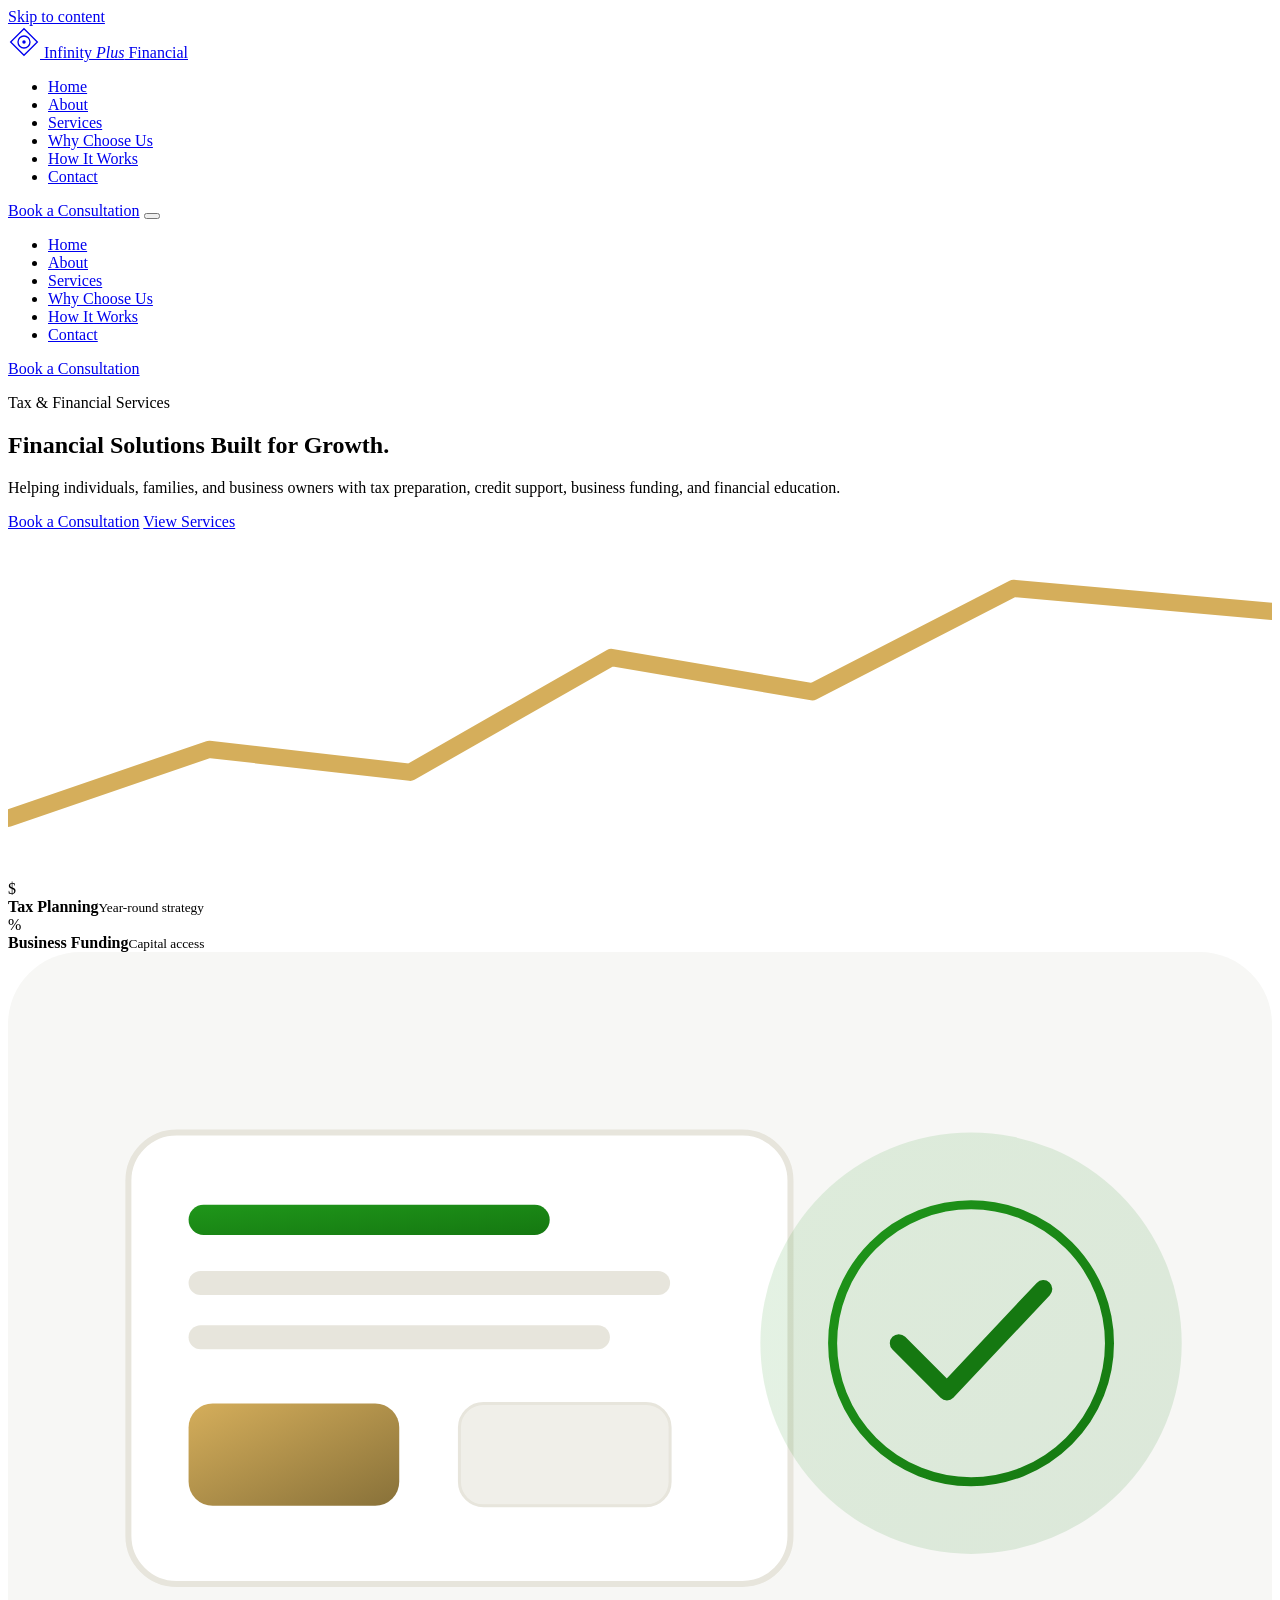
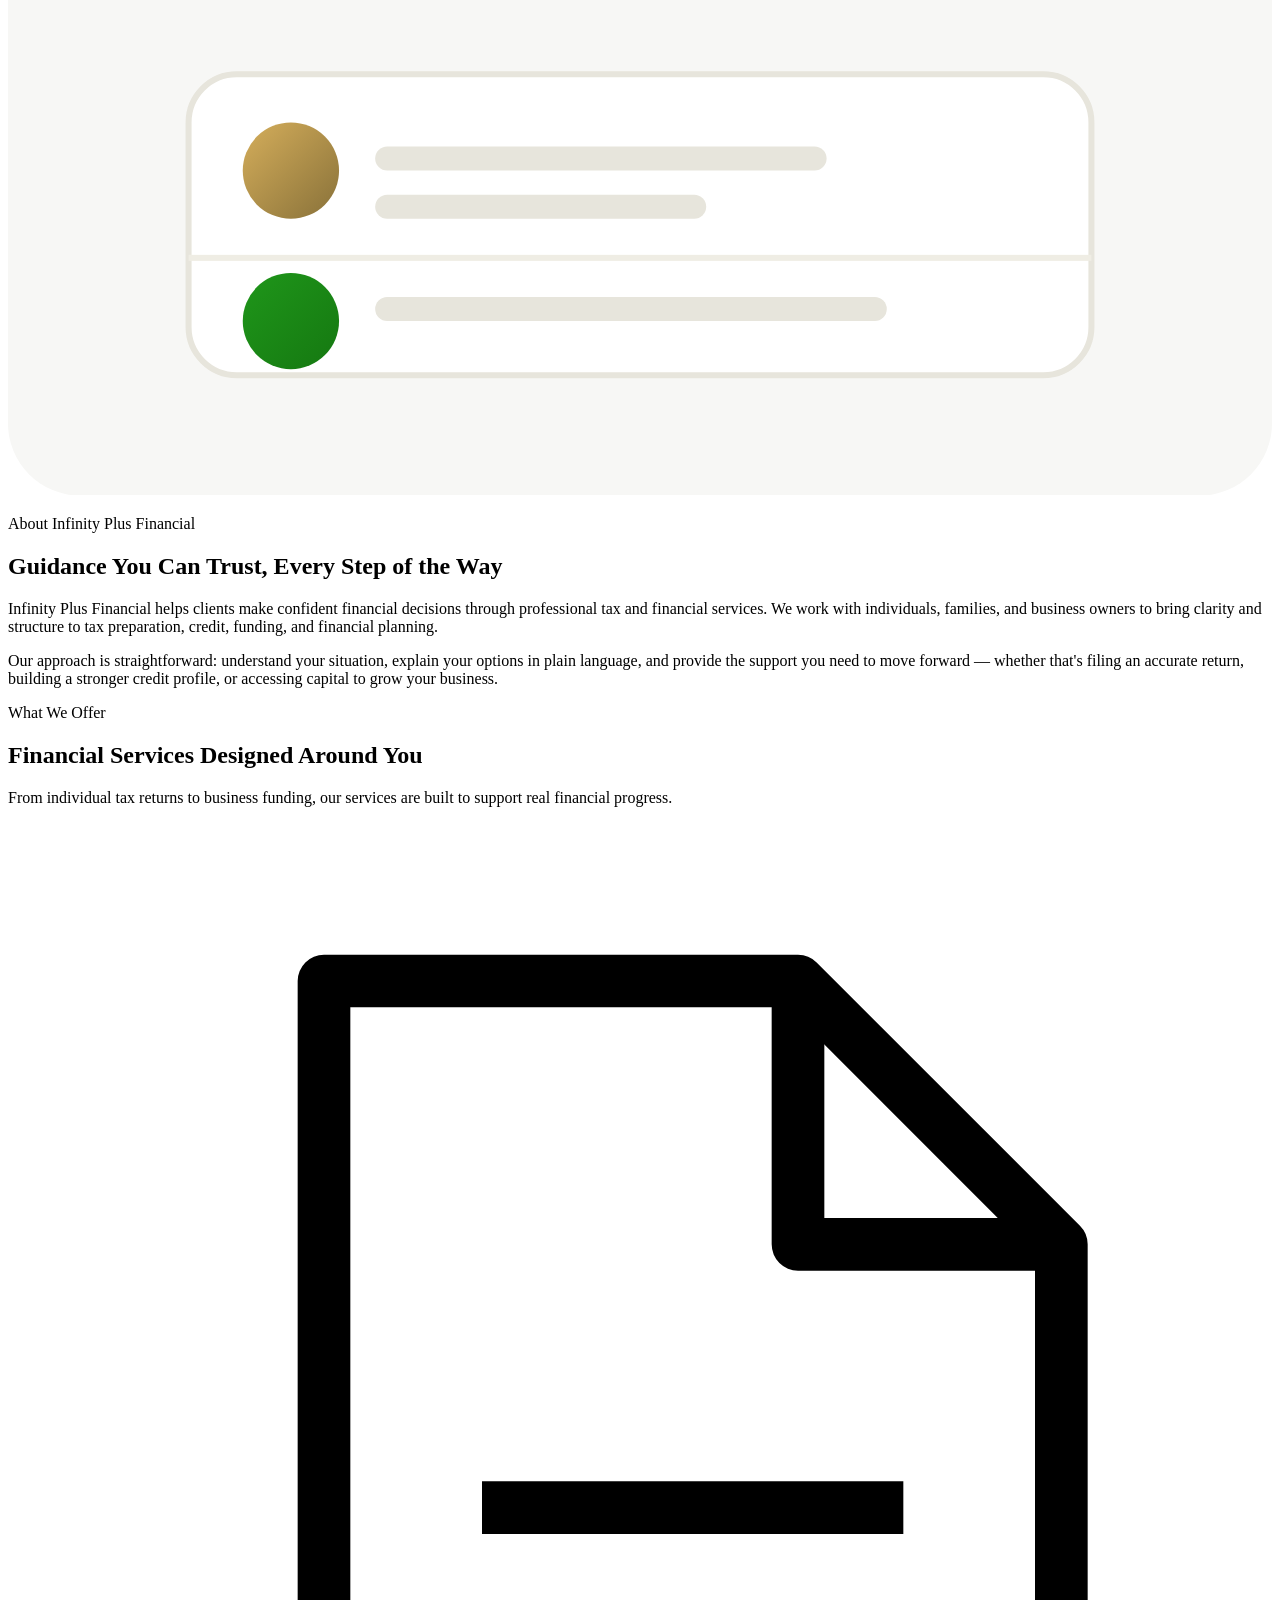
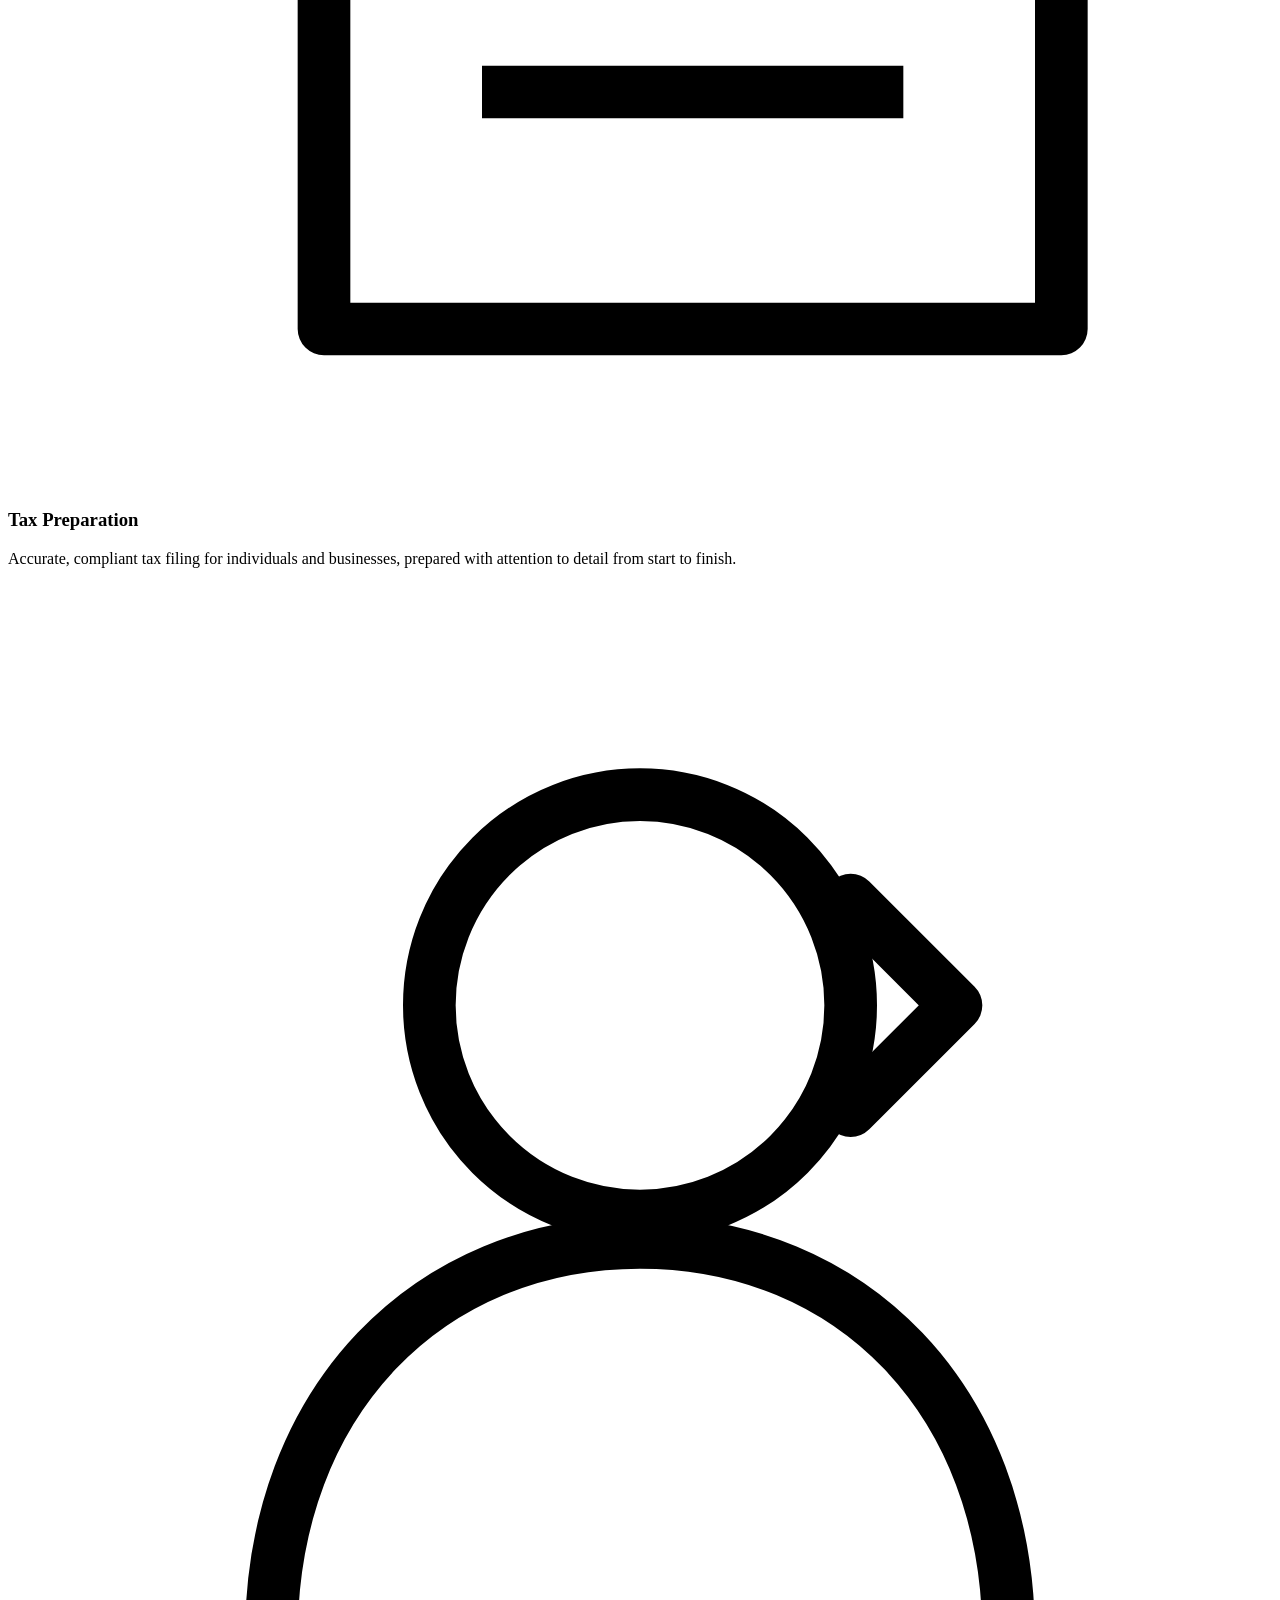
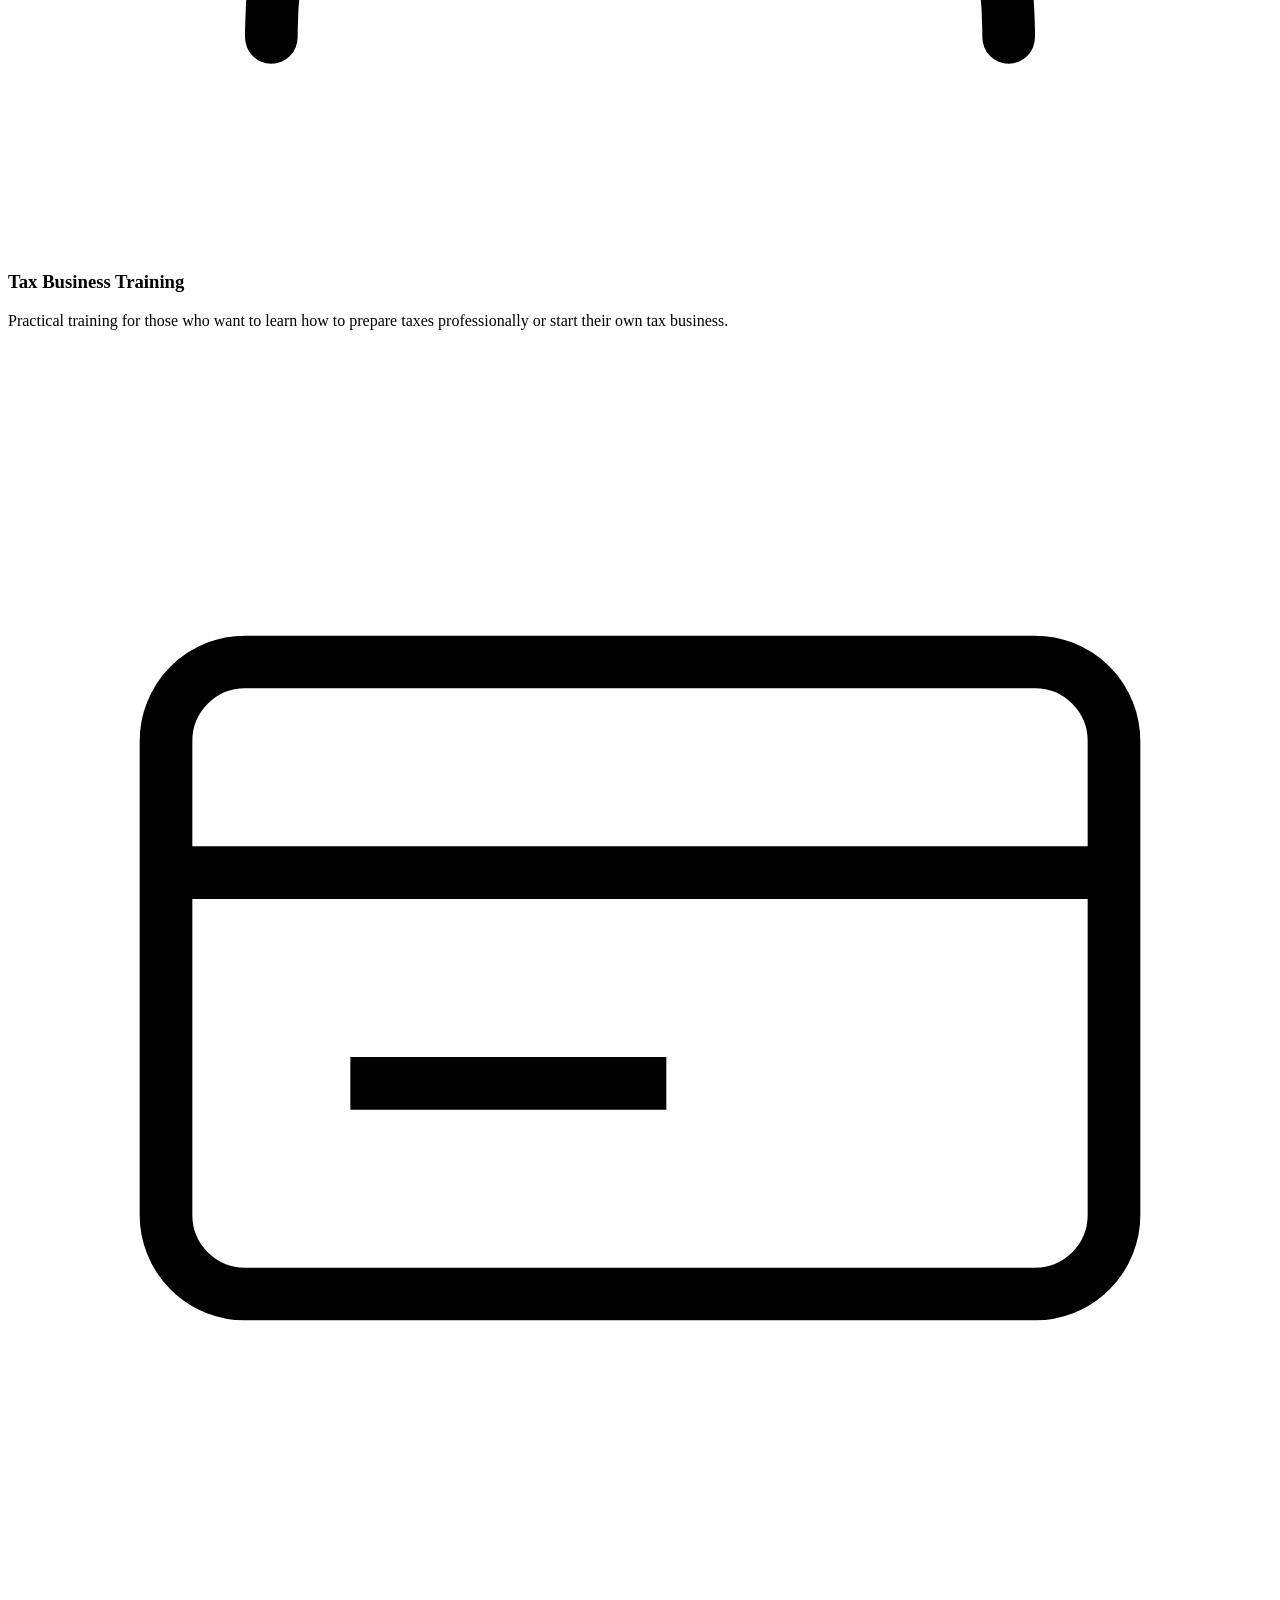
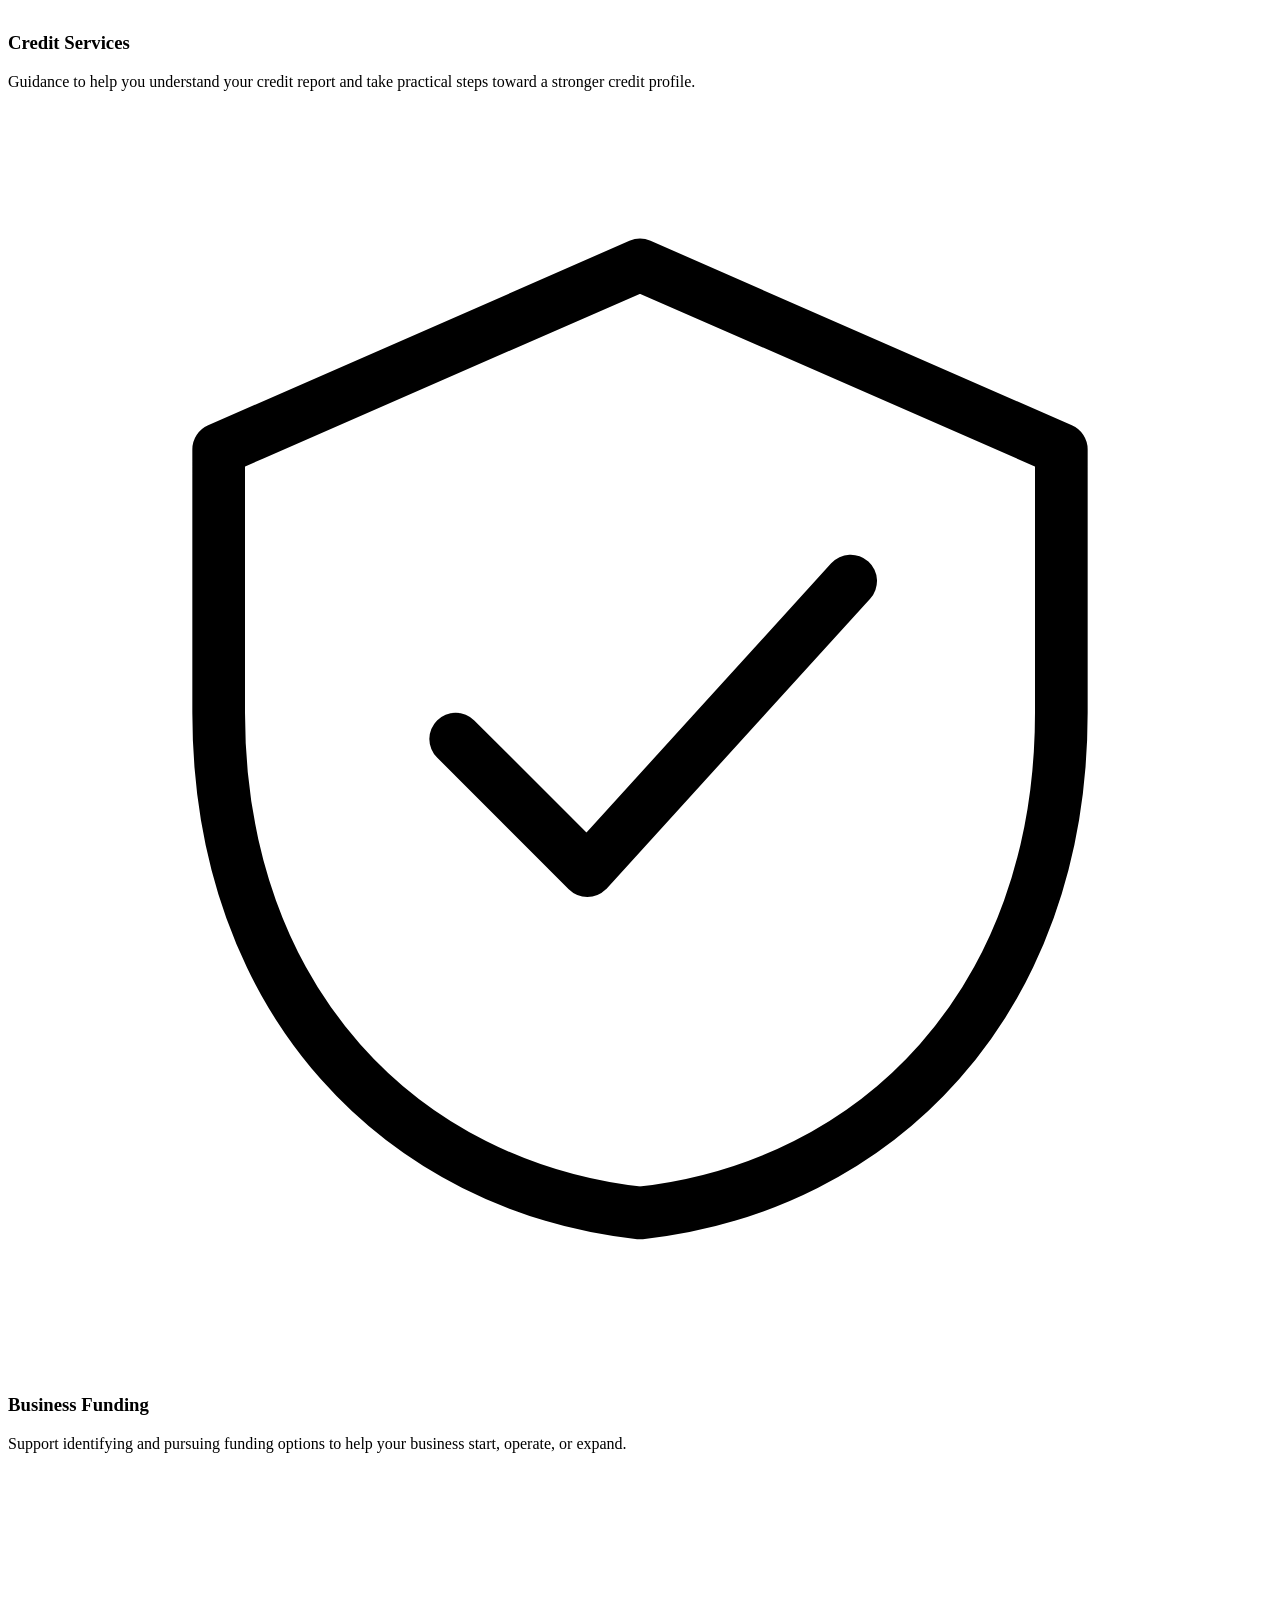
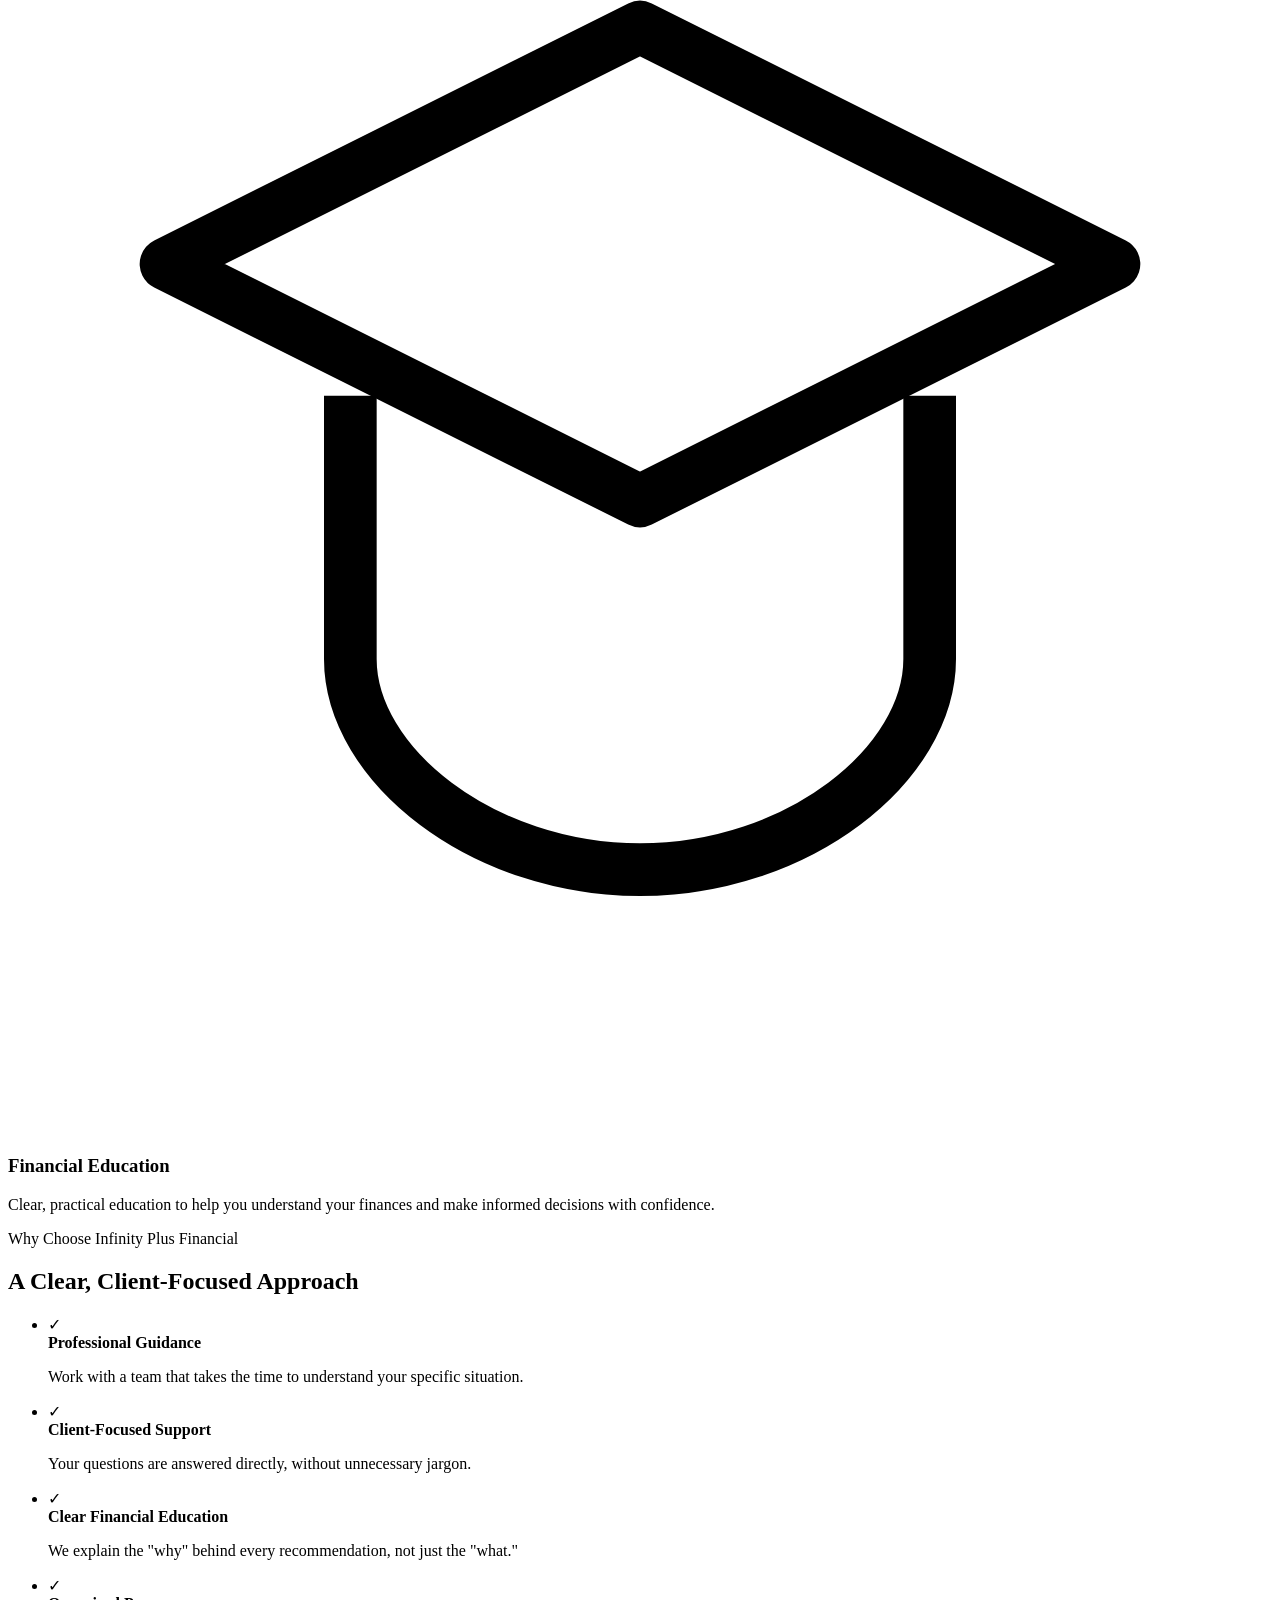
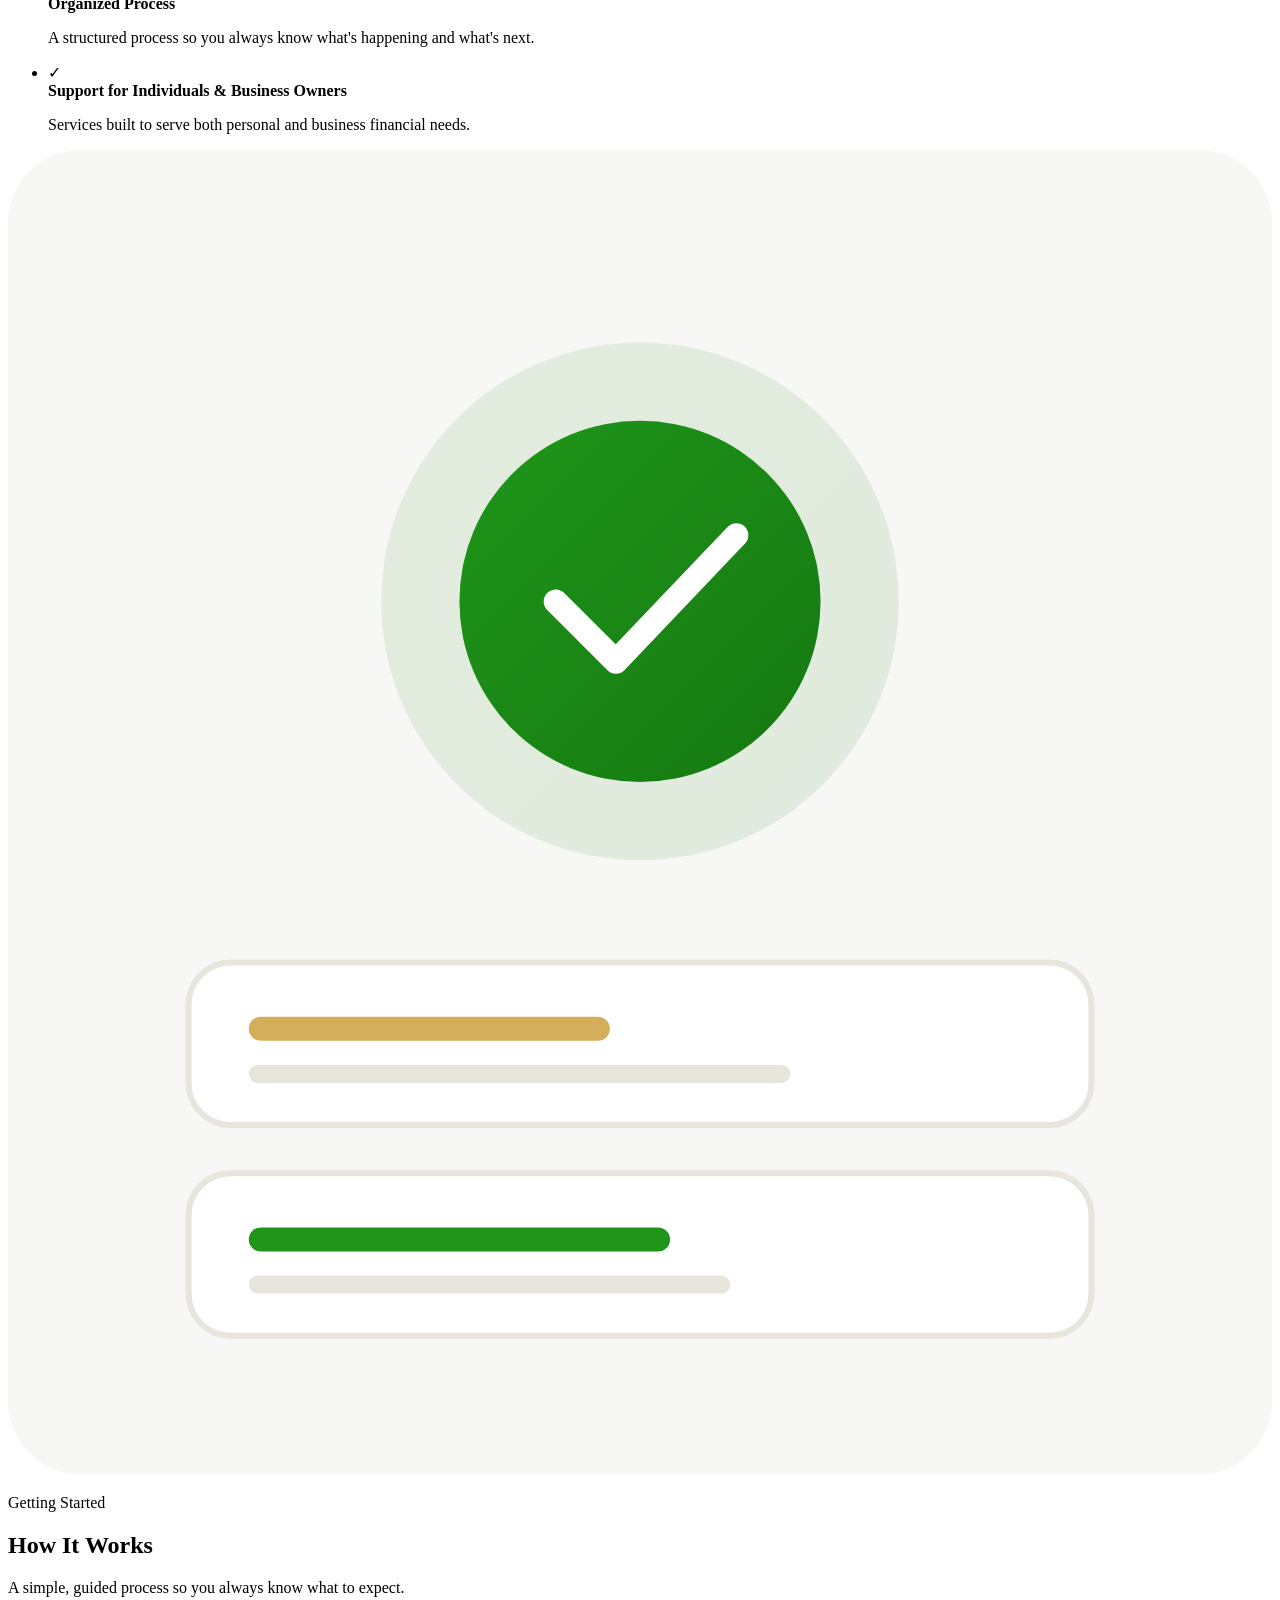
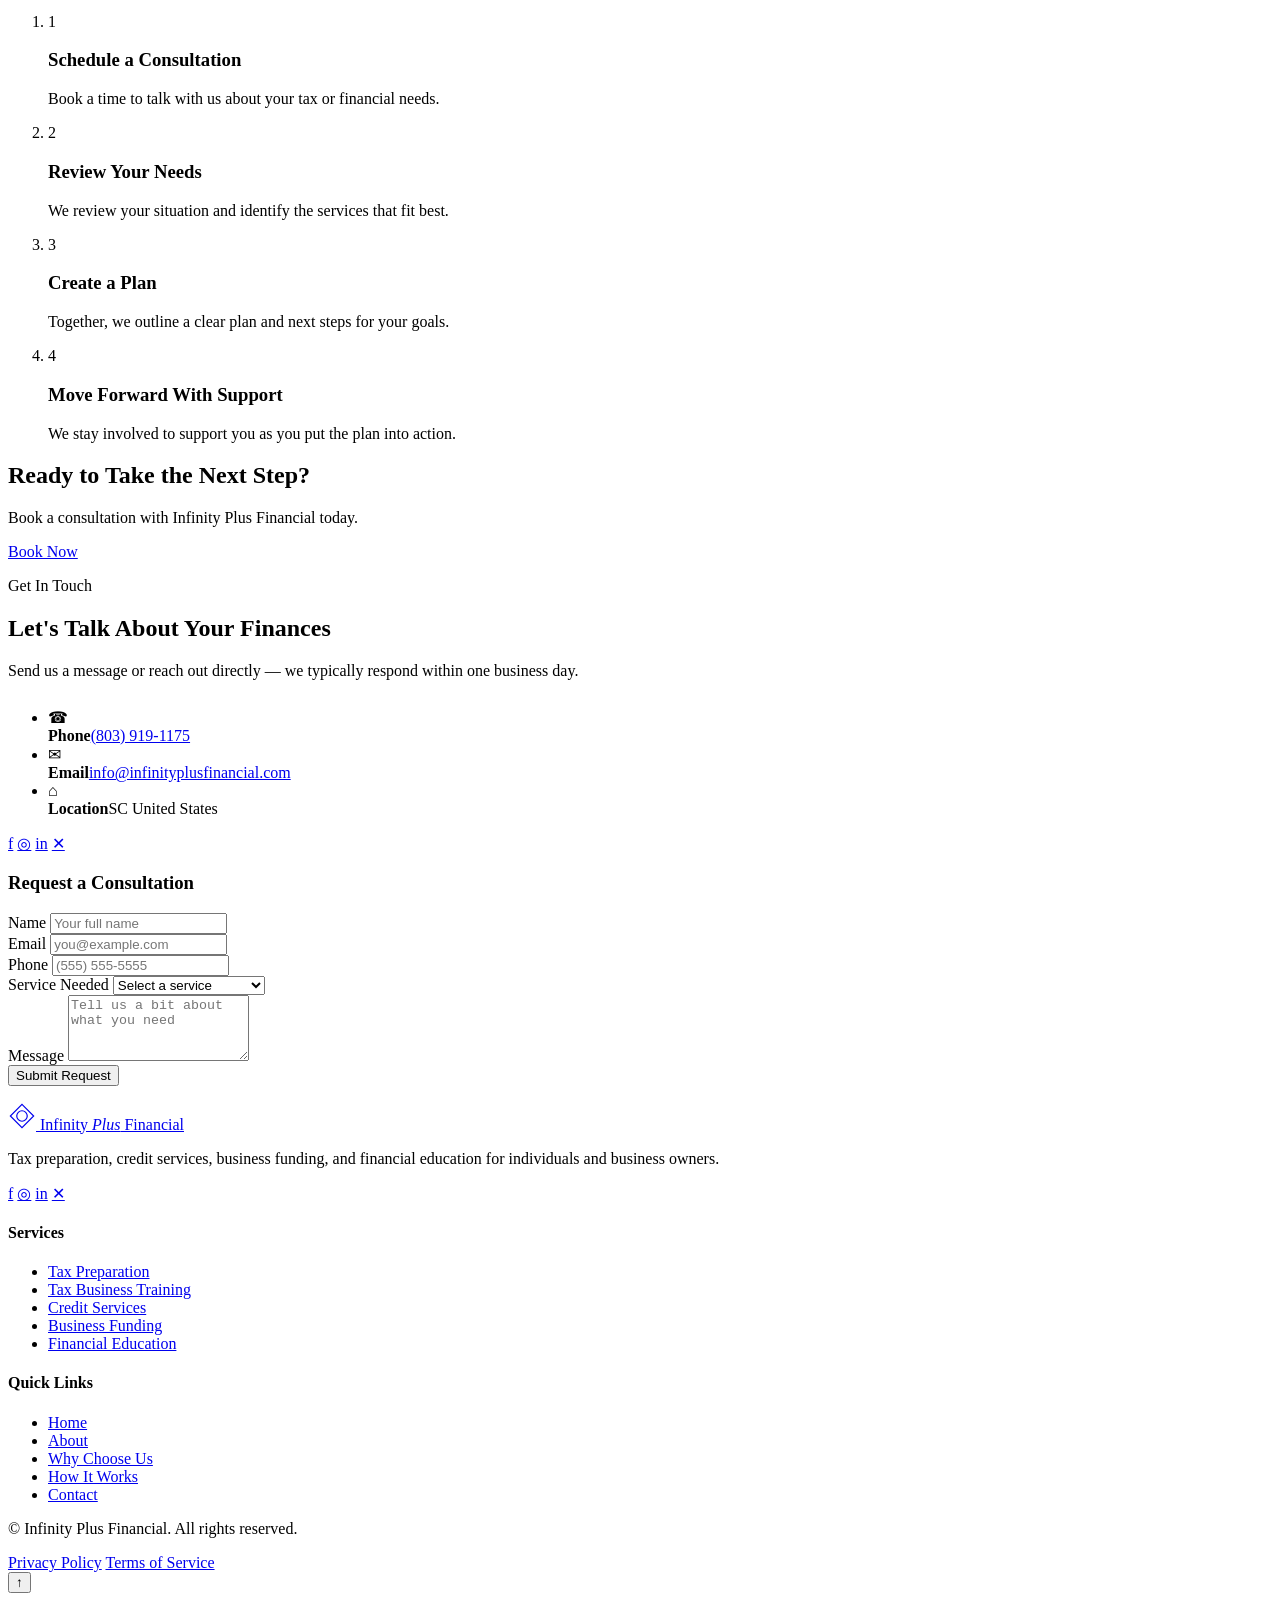
==== website/index.html @ cf2e419f "Rename index.html to website/index.html" ====
<!DOCTYPE html>
<html lang="en">
<head>
<meta charset="UTF-8">
<meta name="viewport" content="width=device-width, initial-scale=1.0">
<title>Infinity Plus Financial | Tax, Credit &amp; Business Financial Services</title>
<meta name="description" content="Infinity Plus Financial provides tax preparation, tax business training, credit services, business funding, and financial education for individuals, families, and business owners.">
<meta name="keywords" content="tax preparation, tax business training, credit services, business funding, financial education">
<meta property="og:title" content="Infinity Plus Financial | Financial Solutions Built for Growth">
<meta property="og:description" content="Tax preparation, credit support, business funding, and financial education for individuals, families, and business owners.">
<meta property="og:type" content="website">
<link rel="preconnect" href="https://fonts.googleapis.com">
<link rel="preconnect" href="https://fonts.gstatic.com" crossorigin>
<link href="https://fonts.googleapis.com/css2?family=Playfair+Display:wght@600;700;800&family=Poppins:wght@300;400;500;600;700&display=swap" rel="stylesheet">
<link rel="stylesheet" href="style.css">
</head>
<body>

<a class="skip-link" href="#main">Skip to content</a>

<!-- ================= HEADER / NAV ================= -->
<header class="site-header" id="siteHeader">
  <div class="container header-inner">
    <a href="#home" class="logo" aria-label="Infinity Plus Financial home">
      <span class="logo-mark" aria-hidden="true">
        <svg viewBox="0 0 48 48" width="32" height="32">
          <path d="M24 4 L44 24 L24 44 L4 24 Z" fill="none" stroke="currentColor" stroke-width="2"/>
          <circle cx="24" cy="24" r="9" fill="none" stroke="currentColor" stroke-width="2"/>
          <circle cx="24" cy="24" r="2.6" fill="currentColor"/>
        </svg>
      </span>
      <span class="logo-text">Infinity <em>Plus</em> Financial</span>
    </a>

    <nav class="main-nav" id="mainNav" aria-label="Primary">
      <ul>
        <li><a href="#home">Home</a></li>
        <li><a href="#about">About</a></li>
        <li><a href="#services">Services</a></li>
        <li><a href="#why-us">Why Choose Us</a></li>
        <li><a href="#how-it-works">How It Works</a></li>
        <li><a href="#contact">Contact</a></li>
      </ul>
    </nav>

    <div class="header-actions">
      <a href="#contact" class="btn btn-emerald btn-nav">Book a Consultation</a>
      <button class="hamburger" id="hamburger" aria-label="Open menu" aria-expanded="false" aria-controls="mobileNav">
        <span></span><span></span><span></span>
      </button>
    </div>
  </div>

  <div class="mobile-nav" id="mobileNav">
    <ul>
      <li><a href="#home">Home</a></li>
      <li><a href="#about">About</a></li>
      <li><a href="#services">Services</a></li>
      <li><a href="#why-us">Why Choose Us</a></li>
      <li><a href="#how-it-works">How It Works</a></li>
      <li><a href="#contact">Contact</a></li>
    </ul>
    <a href="#contact" class="btn btn-emerald btn-block">Book a Consultation</a>
  </div>
</header>

<main id="main">

  <!-- ================= HERO ================= -->
  <section class="hero" id="home">
    <div class="hero-bg" aria-hidden="true">
      <div class="hero-glow glow-1"></div>
      <div class="hero-glow glow-2"></div>
    </div>

    <div class="container hero-inner">
      <div class="hero-copy reveal-up">
        <p class="eyebrow">Tax &amp; Financial Services</p>
        <h1 class="hero-title">Financial Solutions Built for <span class="text-gold">Growth.</span></h1>
        <p class="hero-subtitle">Helping individuals, families, and business owners with tax preparation, credit support, business funding, and financial education.</p>
        <div class="hero-actions">
          <a href="#contact" class="btn btn-emerald btn-lg">Book a Consultation</a>
          <a href="#services" class="btn btn-outline btn-lg">View Services</a>
        </div>
      </div>

      <div class="hero-visual reveal-up" style="--delay:.15s">
        <div class="visual-card card-main">
          <div class="visual-row">
            <span class="visual-dot"></span>
            <span class="visual-dot"></span>
            <span class="visual-dot"></span>
          </div>
          <div class="visual-bars">
            <span style="--h:38%"></span>
            <span style="--h:58%"></span>
            <span style="--h:46%"></span>
            <span style="--h:74%"></span>
            <span style="--h:64%"></span>
            <span style="--h:88%"></span>
          </div>
          <div class="visual-line">
            <svg viewBox="0 0 220 60" preserveAspectRatio="none">
              <polyline points="0,50 35,38 70,42 105,22 140,28 175,10 220,14" fill="none" stroke="#D5AE5B" stroke-width="3" stroke-linecap="round" stroke-linejoin="round"/>
            </svg>
          </div>
        </div>
        <div class="visual-card card-float card-float-1">
          <span class="cf-icon">$</span>
          <div><strong>Tax Planning</strong><small>Year-round strategy</small></div>
        </div>
        <div class="visual-card card-float card-float-2">
          <span class="cf-icon">%</span>
          <div><strong>Business Funding</strong><small>Capital access</small></div>
        </div>
      </div>
    </div>
  </section>

  <!-- ================= ABOUT ================= -->
  <section class="section about" id="about">
    <div class="container about-grid">
      <div class="about-visual reveal-up">
        <div class="about-block">
          <svg viewBox="0 0 420 380" xmlns="http://www.w3.org/2000/svg" role="img" aria-label="Abstract illustration representing organized financial planning">
            <defs>
              <linearGradient id="aboutGrad1" x1="0" y1="0" x2="1" y2="1">
                <stop offset="0%" stop-color="#1F961A"/>
                <stop offset="100%" stop-color="#157811"/>
              </linearGradient>
              <linearGradient id="aboutGrad2" x1="0" y1="0" x2="1" y2="1">
                <stop offset="0%" stop-color="#D5AE5B"/>
                <stop offset="100%" stop-color="#887139"/>
              </linearGradient>
            </defs>
            <rect x="0" y="0" width="420" height="380" rx="24" fill="#F7F7F5"/>
            <rect x="40" y="60" width="220" height="150" rx="16" fill="#fff" stroke="#E7E5DC" stroke-width="2"/>
            <rect x="60" y="84" width="120" height="10" rx="5" fill="url(#aboutGrad1)"/>
            <rect x="60" y="106" width="160" height="8" rx="4" fill="#E7E5DC"/>
            <rect x="60" y="124" width="140" height="8" rx="4" fill="#E7E5DC"/>
            <rect x="60" y="150" width="70" height="34" rx="8" fill="url(#aboutGrad2)"/>
            <rect x="150" y="150" width="70" height="34" rx="8" fill="#F0EFE9" stroke="#E7E5DC"/>
            <circle cx="320" cy="130" r="70" fill="url(#aboutGrad1)" opacity=".12"/>
            <circle cx="320" cy="130" r="46" fill="none" stroke="url(#aboutGrad1)" stroke-width="3"/>
            <path d="M296 130 l16 16 32 -34" fill="none" stroke="#157811" stroke-width="6" stroke-linecap="round" stroke-linejoin="round"/>
            <rect x="60" y="240" width="300" height="100" rx="16" fill="#fff" stroke="#E7E5DC" stroke-width="2"/>
            <circle cx="94" cy="272" r="16" fill="url(#aboutGrad2)"/>
            <rect x="122" y="264" width="150" height="8" rx="4" fill="#E7E5DC"/>
            <rect x="122" y="280" width="110" height="8" rx="4" fill="#E7E5DC"/>
            <rect x="60" y="300" width="300" height="2" fill="#EFEDE4"/>
            <circle cx="94" cy="322" r="16" fill="url(#aboutGrad1)"/>
            <rect x="122" y="314" width="170" height="8" rx="4" fill="#E7E5DC"/>
          </svg>
        </div>
      </div>

      <div class="about-content reveal-up" style="--delay:.1s">
        <p class="eyebrow">About Infinity Plus Financial</p>
        <h2>Guidance You Can Trust, Every Step of the Way</h2>
        <p class="lead">Infinity Plus Financial helps clients make confident financial decisions through professional tax and financial services. We work with individuals, families, and business owners to bring clarity and structure to tax preparation, credit, funding, and financial planning.</p>
        <p>Our approach is straightforward: understand your situation, explain your options in plain language, and provide the support you need to move forward &mdash; whether that's filing an accurate return, building a stronger credit profile, or accessing capital to grow your business.</p>
      </div>
    </div>
  </section>

  <!-- ================= SERVICES ================= -->
  <section class="section services" id="services">
    <div class="container">
      <div class="section-head reveal-up">
        <p class="eyebrow">What We Offer</p>
        <h2>Financial Services Designed Around You</h2>
        <p class="section-sub">From individual tax returns to business funding, our services are built to support real financial progress.</p>
      </div>

      <div class="service-grid">
        <article class="service-card reveal-up">
          <div class="service-icon">
            <svg viewBox="0 0 48 48"><path d="M12 6h18l10 10v26H12z" fill="none" stroke="currentColor" stroke-width="2" stroke-linejoin="round"/><path d="M30 6v10h10" fill="none" stroke="currentColor" stroke-width="2" stroke-linejoin="round"/><line x1="18" y1="26" x2="34" y2="26" stroke="currentColor" stroke-width="2"/><line x1="18" y1="33" x2="34" y2="33" stroke="currentColor" stroke-width="2"/></svg>
          </div>
          <h3>Tax Preparation</h3>
          <p>Accurate, compliant tax filing for individuals and businesses, prepared with attention to detail from start to finish.</p>
        </article>

        <article class="service-card reveal-up" style="--delay:.05s">
          <div class="service-icon">
            <svg viewBox="0 0 48 48"><circle cx="24" cy="16" r="8" fill="none" stroke="currentColor" stroke-width="2"/><path d="M10 40c0-9 6-15 14-15s14 6 14 15" fill="none" stroke="currentColor" stroke-width="2" stroke-linecap="round"/><path d="M32 12l4 4-4 4" fill="none" stroke="currentColor" stroke-width="2" stroke-linecap="round" stroke-linejoin="round"/></svg>
          </div>
          <h3>Tax Business Training</h3>
          <p>Practical training for those who want to learn how to prepare taxes professionally or start their own tax business.</p>
        </article>

        <article class="service-card reveal-up" style="--delay:.1s">
          <div class="service-icon">
            <svg viewBox="0 0 48 48"><rect x="6" y="12" width="36" height="24" rx="3" fill="none" stroke="currentColor" stroke-width="2"/><line x1="6" y1="20" x2="42" y2="20" stroke="currentColor" stroke-width="2"/><line x1="13" y1="28" x2="25" y2="28" stroke="currentColor" stroke-width="2"/></svg>
          </div>
          <h3>Credit Services</h3>
          <p>Guidance to help you understand your credit report and take practical steps toward a stronger credit profile.</p>
        </article>

        <article class="service-card reveal-up" style="--delay:.15s">
          <div class="service-icon">
            <svg viewBox="0 0 48 48"><path d="M24 6 40 13v10c0 11-7 18-16 19-9-1-16-8-16-19V13z" fill="none" stroke="currentColor" stroke-width="2" stroke-linejoin="round"/><path d="M17 24l5 5 10-11" fill="none" stroke="currentColor" stroke-width="2" stroke-linecap="round" stroke-linejoin="round"/></svg>
          </div>
          <h3>Business Funding</h3>
          <p>Support identifying and pursuing funding options to help your business start, operate, or expand.</p>
        </article>

        <article class="service-card reveal-up" style="--delay:.2s">
          <div class="service-icon">
            <svg viewBox="0 0 48 48"><path d="M24 6 6 15l18 9 18-9z" fill="none" stroke="currentColor" stroke-width="2" stroke-linejoin="round"/><path d="M13 20v10c0 4 5 8 11 8s11-4 11-8V20" fill="none" stroke="currentColor" stroke-width="2" stroke-linejoin="round"/></svg>
          </div>
          <h3>Financial Education</h3>
          <p>Clear, practical education to help you understand your finances and make informed decisions with confidence.</p>
        </article>
      </div>
    </div>
  </section>

  <!-- ================= WHY CHOOSE US ================= -->
  <section class="section why-us" id="why-us">
    <div class="container why-grid">
      <div class="why-content reveal-up">
        <p class="eyebrow">Why Choose Infinity Plus Financial</p>
        <h2>A Clear, Client-Focused Approach</h2>
        <ul class="check-list">
          <li><span class="check-mark">✓</span><div><strong>Professional Guidance</strong><p>Work with a team that takes the time to understand your specific situation.</p></div></li>
          <li><span class="check-mark">✓</span><div><strong>Client-Focused Support</strong><p>Your questions are answered directly, without unnecessary jargon.</p></div></li>
          <li><span class="check-mark">✓</span><div><strong>Clear Financial Education</strong><p>We explain the "why" behind every recommendation, not just the "what."</p></div></li>
          <li><span class="check-mark">✓</span><div><strong>Organized Process</strong><p>A structured process so you always know what's happening and what's next.</p></div></li>
          <li><span class="check-mark">✓</span><div><strong>Support for Individuals &amp; Business Owners</strong><p>Services built to serve both personal and business financial needs.</p></div></li>
        </ul>
      </div>

      <div class="why-visual reveal-up" style="--delay:.1s">
        <svg viewBox="0 0 420 440" xmlns="http://www.w3.org/2000/svg" role="img" aria-label="Abstract illustration representing structured financial support">
          <defs>
            <linearGradient id="whyGrad" x1="0" y1="0" x2="1" y2="1">
              <stop offset="0%" stop-color="#1F961A"/>
              <stop offset="100%" stop-color="#157811"/>
            </linearGradient>
          </defs>
          <rect x="0" y="0" width="420" height="440" rx="24" fill="#F7F7F5"/>
          <circle cx="210" cy="150" r="86" fill="url(#whyGrad)" opacity=".1"/>
          <circle cx="210" cy="150" r="60" fill="url(#whyGrad)"/>
          <path d="M182 150 l20 20 40 -42" fill="none" stroke="#fff" stroke-width="8" stroke-linecap="round" stroke-linejoin="round"/>
          <rect x="60" y="270" width="300" height="54" rx="14" fill="#fff" stroke="#E7E5DC" stroke-width="2"/>
          <rect x="80" y="288" width="120" height="8" rx="4" fill="#D5AE5B"/>
          <rect x="80" y="304" width="180" height="6" rx="3" fill="#E7E5DC"/>
          <rect x="60" y="340" width="300" height="54" rx="14" fill="#fff" stroke="#E7E5DC" stroke-width="2"/>
          <rect x="80" y="358" width="140" height="8" rx="4" fill="#1F961A"/>
          <rect x="80" y="374" width="160" height="6" rx="3" fill="#E7E5DC"/>
        </svg>
      </div>
    </div>
  </section>

  <!-- ================= HOW IT WORKS ================= -->
  <section class="section process" id="how-it-works">
    <div class="container">
      <div class="section-head reveal-up">
        <p class="eyebrow">Getting Started</p>
        <h2>How It Works</h2>
        <p class="section-sub">A simple, guided process so you always know what to expect.</p>
      </div>

      <ol class="timeline">
        <li class="timeline-step reveal-up"><span class="step-num">1</span><h3>Schedule a Consultation</h3><p>Book a time to talk with us about your tax or financial needs.</p></li>
        <li class="timeline-step reveal-up" style="--delay:.05s"><span class="step-num">2</span><h3>Review Your Needs</h3><p>We review your situation and identify the services that fit best.</p></li>
        <li class="timeline-step reveal-up" style="--delay:.1s"><span class="step-num">3</span><h3>Create a Plan</h3><p>Together, we outline a clear plan and next steps for your goals.</p></li>
        <li class="timeline-step reveal-up" style="--delay:.15s"><span class="step-num">4</span><h3>Move Forward With Support</h3><p>We stay involved to support you as you put the plan into action.</p></li>
      </ol>
    </div>
  </section>

  <!-- ================= FINAL CTA ================= -->
  <section class="final-cta">
    <div class="container final-cta-inner reveal-up">
      <h2>Ready to Take the Next Step?</h2>
      <p>Book a consultation with Infinity Plus Financial today.</p>
      <a href="#contact" class="btn btn-gold btn-lg">Book Now</a>
    </div>
  </section>

  <!-- ================= CONTACT ================= -->
  <section class="section contact" id="contact">
    <div class="container contact-grid">
      <div class="contact-info reveal-up">
        <p class="eyebrow">Get In Touch</p>
        <h2>Let's Talk About Your Finances</h2>
        <p class="section-sub" style="margin:0 0 28px;text-align:left;">Send us a message or reach out directly &mdash; we typically respond within one business day.</p>
        <ul class="contact-list">
          <li><span class="c-icon">☎</span><div><strong>Phone</strong><a href="tel:+10000000000">(803) 919-1175</a></div></li>
          <li><span class="c-icon">✉</span><div><strong>Email</strong><a href="mailto:info@infinityplusfinancial.com">info@infinityplusfinancial.com</a></div></li>
          <li><span class="c-icon">⌂</span><div><strong>Location</strong><span>SC United States</span></div></li>
        </ul>
        <div class="social-icons contact-social">
          <a href="#" aria-label="Facebook">f</a>
          <a href="#" aria-label="Instagram">◎</a>
          <a href="#" aria-label="LinkedIn">in</a>
          <a href="#" aria-label="X">✕</a>
        </div>
      </div>

      <form class="contact-form reveal-up" id="contactForm" style="--delay:.1s" novalidate>
        <h3>Request a Consultation</h3>
        <div class="form-row">
          <label for="name">Name</label>
          <input type="text" id="name" name="name" required autocomplete="name" placeholder="Your full name">
          <span class="field-error" id="err-name"></span>
        </div>
        <div class="form-row-group">
          <div class="form-row">
            <label for="email">Email</label>
            <input type="email" id="email" name="email" required autocomplete="email" placeholder="you@example.com">
            <span class="field-error" id="err-email"></span>
          </div>
          <div class="form-row">
            <label for="phone">Phone</label>
            <input type="tel" id="phone" name="phone" required autocomplete="tel" placeholder="(555) 555-5555">
            <span class="field-error" id="err-phone"></span>
          </div>
        </div>
        <div class="form-row">
          <label for="service">Service Needed</label>
          <select id="service" name="service" required>
            <option value="" disabled selected>Select a service</option>
            <option>Tax Preparation</option>
            <option>Tax Business Training</option>
            <option>Credit Services</option>
            <option>Business Funding</option>
            <option>Financial Education</option>
          </select>
          <span class="field-error" id="err-service"></span>
        </div>
        <div class="form-row">
          <label for="message">Message</label>
          <textarea id="message" name="message" rows="4" placeholder="Tell us a bit about what you need"></textarea>
        </div>
        <button type="submit" class="btn btn-emerald btn-block">Submit Request</button>
        <p class="form-status" id="formStatus" role="status" aria-live="polite"></p>
      </form>
    </div>
  </section>

</main>

<!-- ================= FOOTER ================= -->
<footer class="site-footer">
  <div class="container footer-inner">
    <div class="footer-brand">
      <a href="#home" class="logo footer-logo">
        <span class="logo-mark" aria-hidden="true">
          <svg viewBox="0 0 48 48" width="28" height="28">
            <path d="M24 4 L44 24 L24 44 L4 24 Z" fill="none" stroke="currentColor" stroke-width="2"/>
            <circle cx="24" cy="24" r="9" fill="none" stroke="currentColor" stroke-width="2"/>
          </svg>
        </span>
        <span class="logo-text">Infinity <em>Plus</em> Financial</span>
      </a>
      <p>Tax preparation, credit services, business funding, and financial education for individuals and business owners.</p>
      <div class="social-icons">
        <a href="#" aria-label="Facebook">f</a>
        <a href="#" aria-label="Instagram">◎</a>
        <a href="#" aria-label="LinkedIn">in</a>
        <a href="#" aria-label="X">✕</a>
      </div>
    </div>

    <div class="footer-col">
      <h4>Services</h4>
      <ul>
        <li><a href="#services">Tax Preparation</a></li>
        <li><a href="#services">Tax Business Training</a></li>
        <li><a href="#services">Credit Services</a></li>
        <li><a href="#services">Business Funding</a></li>
        <li><a href="#services">Financial Education</a></li>
      </ul>
    </div>

    <div class="footer-col">
      <h4>Quick Links</h4>
      <ul>
        <li><a href="#home">Home</a></li>
        <li><a href="#about">About</a></li>
        <li><a href="#why-us">Why Choose Us</a></li>
        <li><a href="#how-it-works">How It Works</a></li>
        <li><a href="#contact">Contact</a></li>
      </ul>
    </div>
  </div>

  <div class="footer-bottom">
    <div class="container footer-bottom-inner">
      <p>&copy; <span id="year"></span> Infinity Plus Financial. All rights reserved.</p>
      <div class="footer-legal">
        <a href="#">Privacy Policy</a>
        <a href="#">Terms of Service</a>
      </div>
    </div>
  </div>
</footer>

<button class="back-to-top" id="backToTop" aria-label="Back to top">↑</button>

<script src="script.js"></script>
</body>
</html>
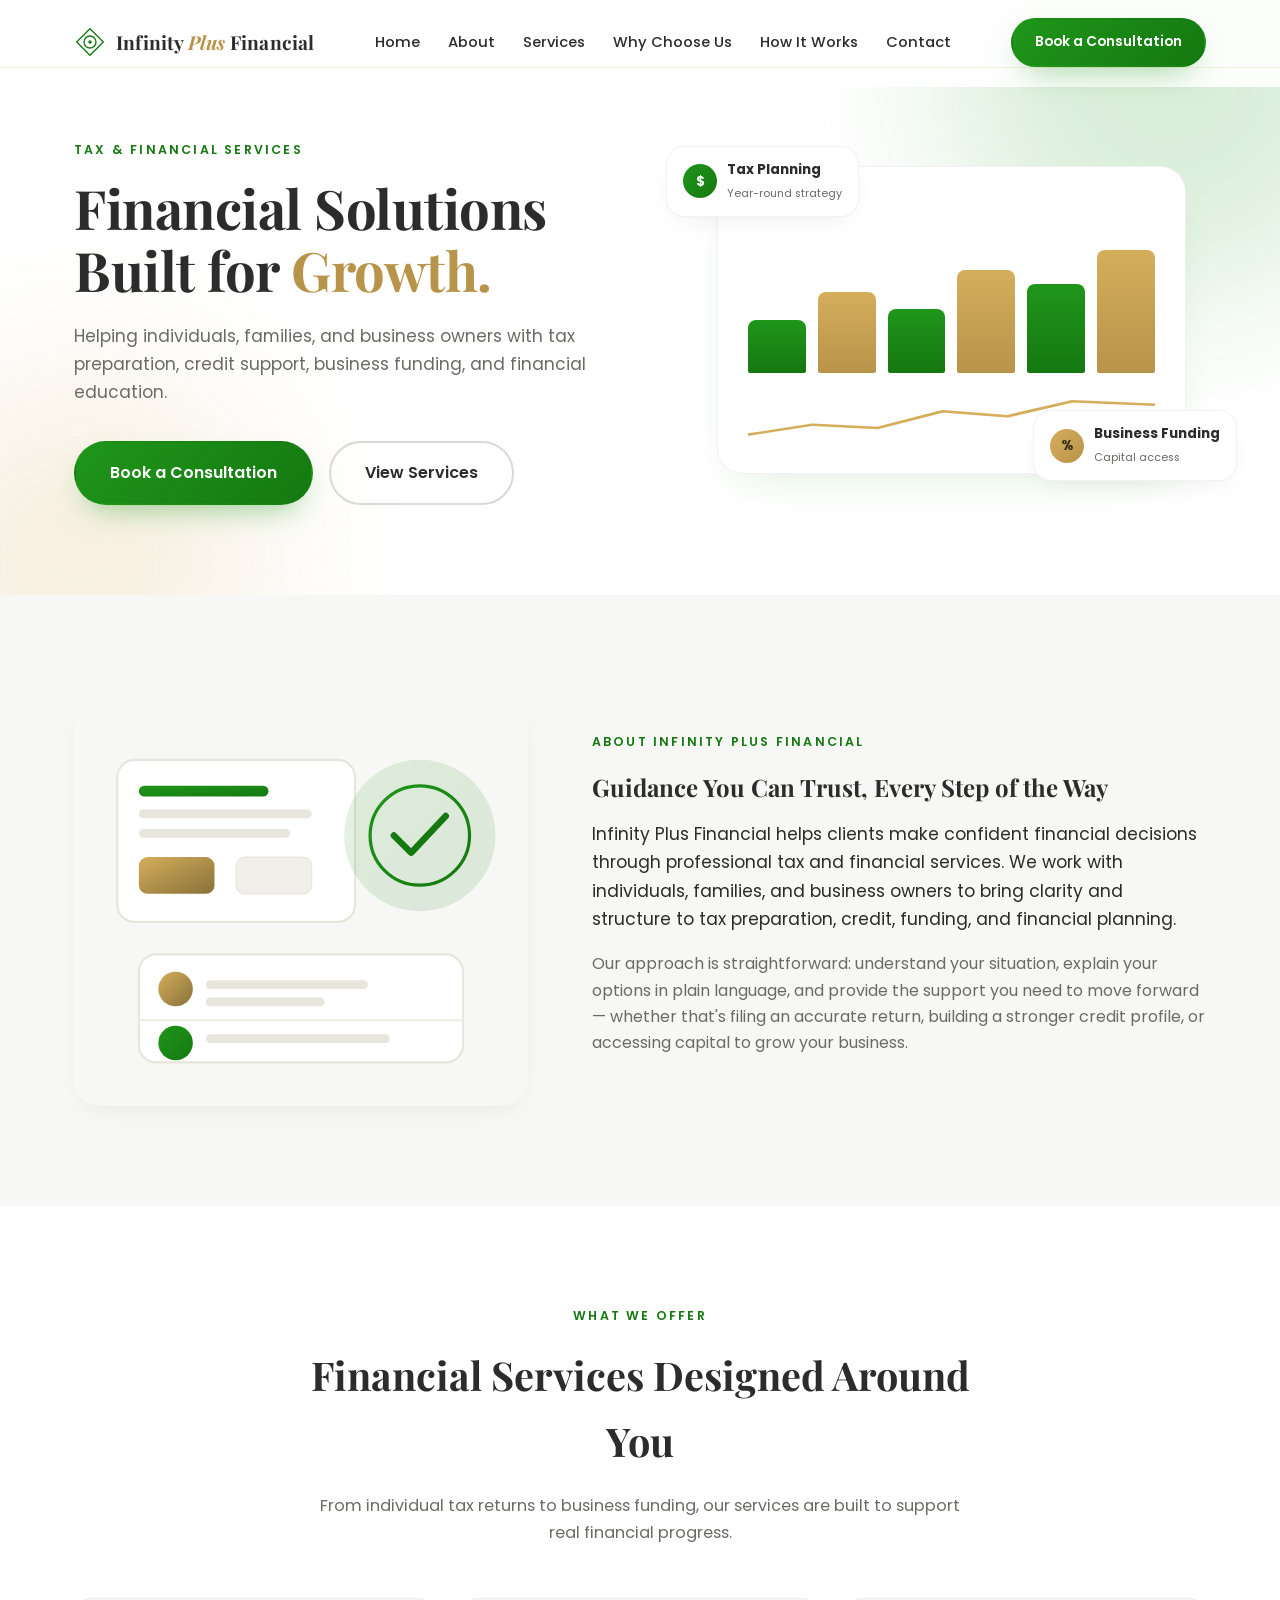
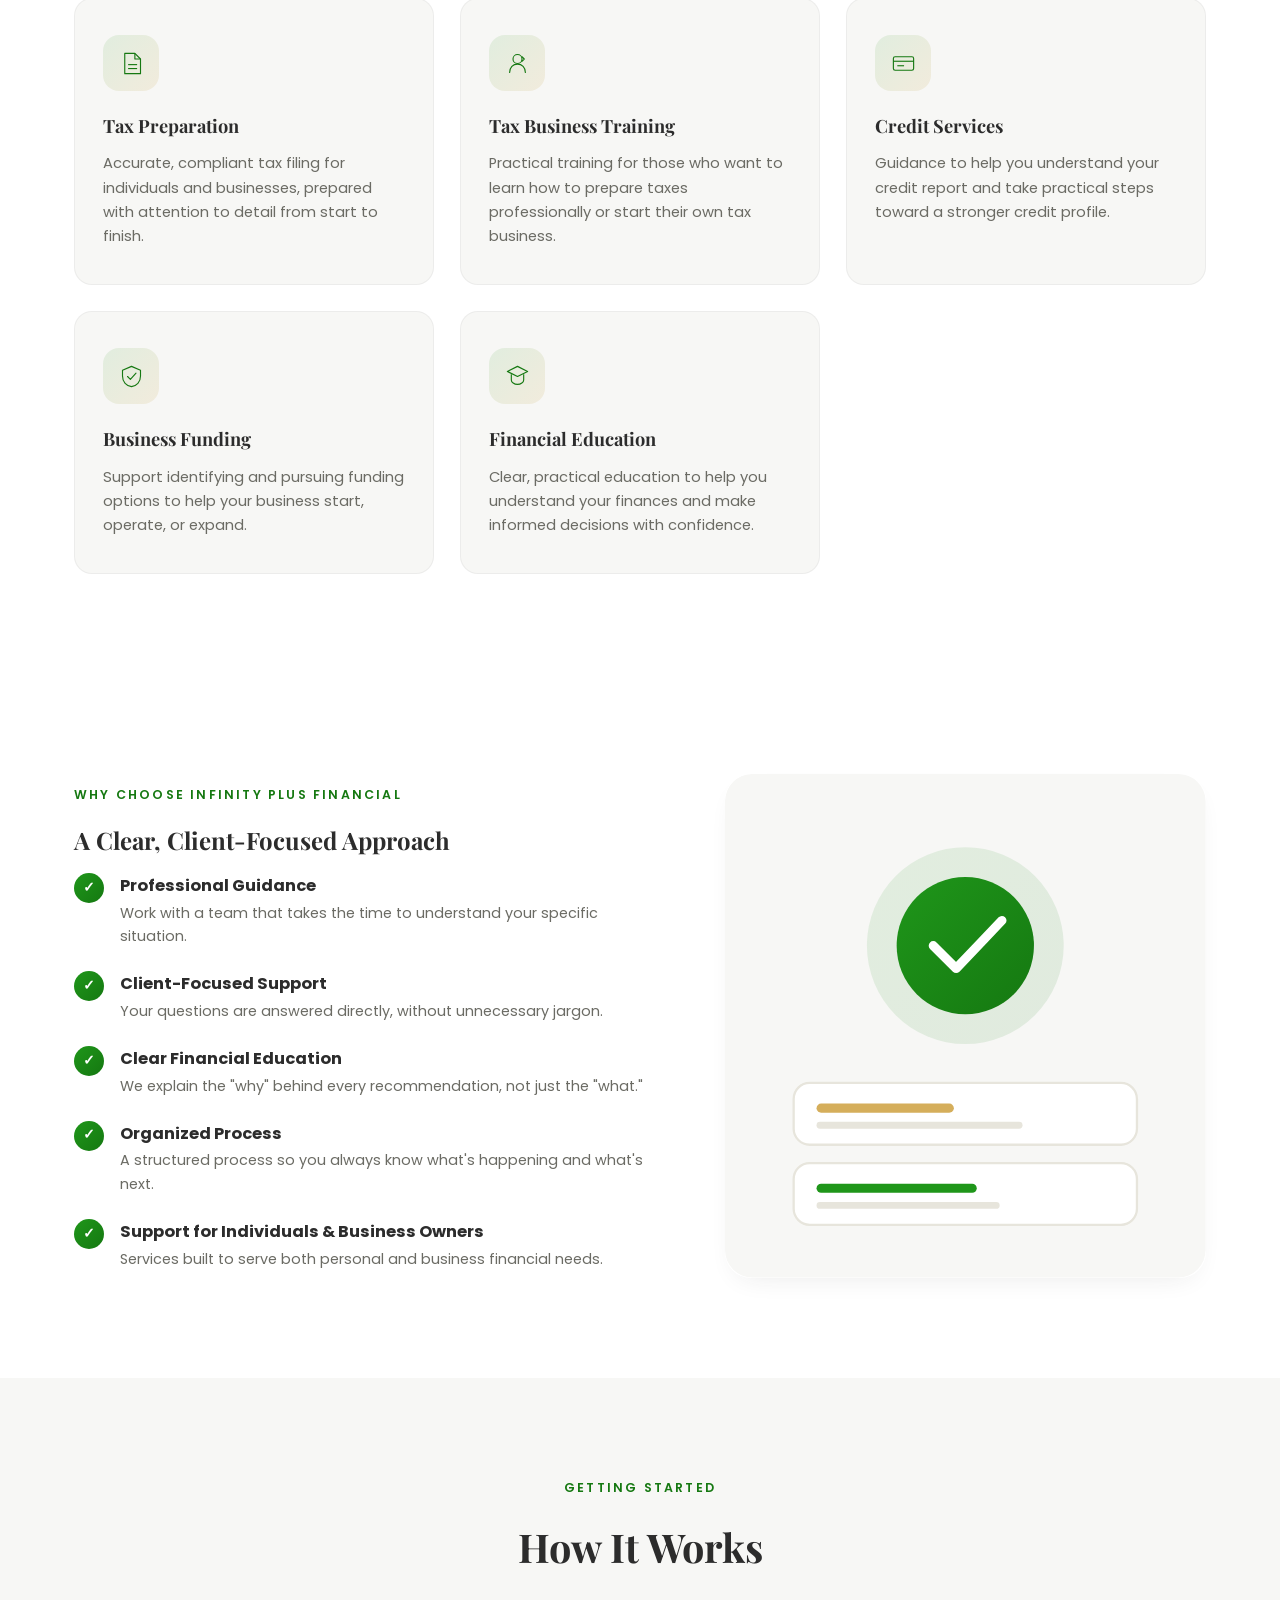
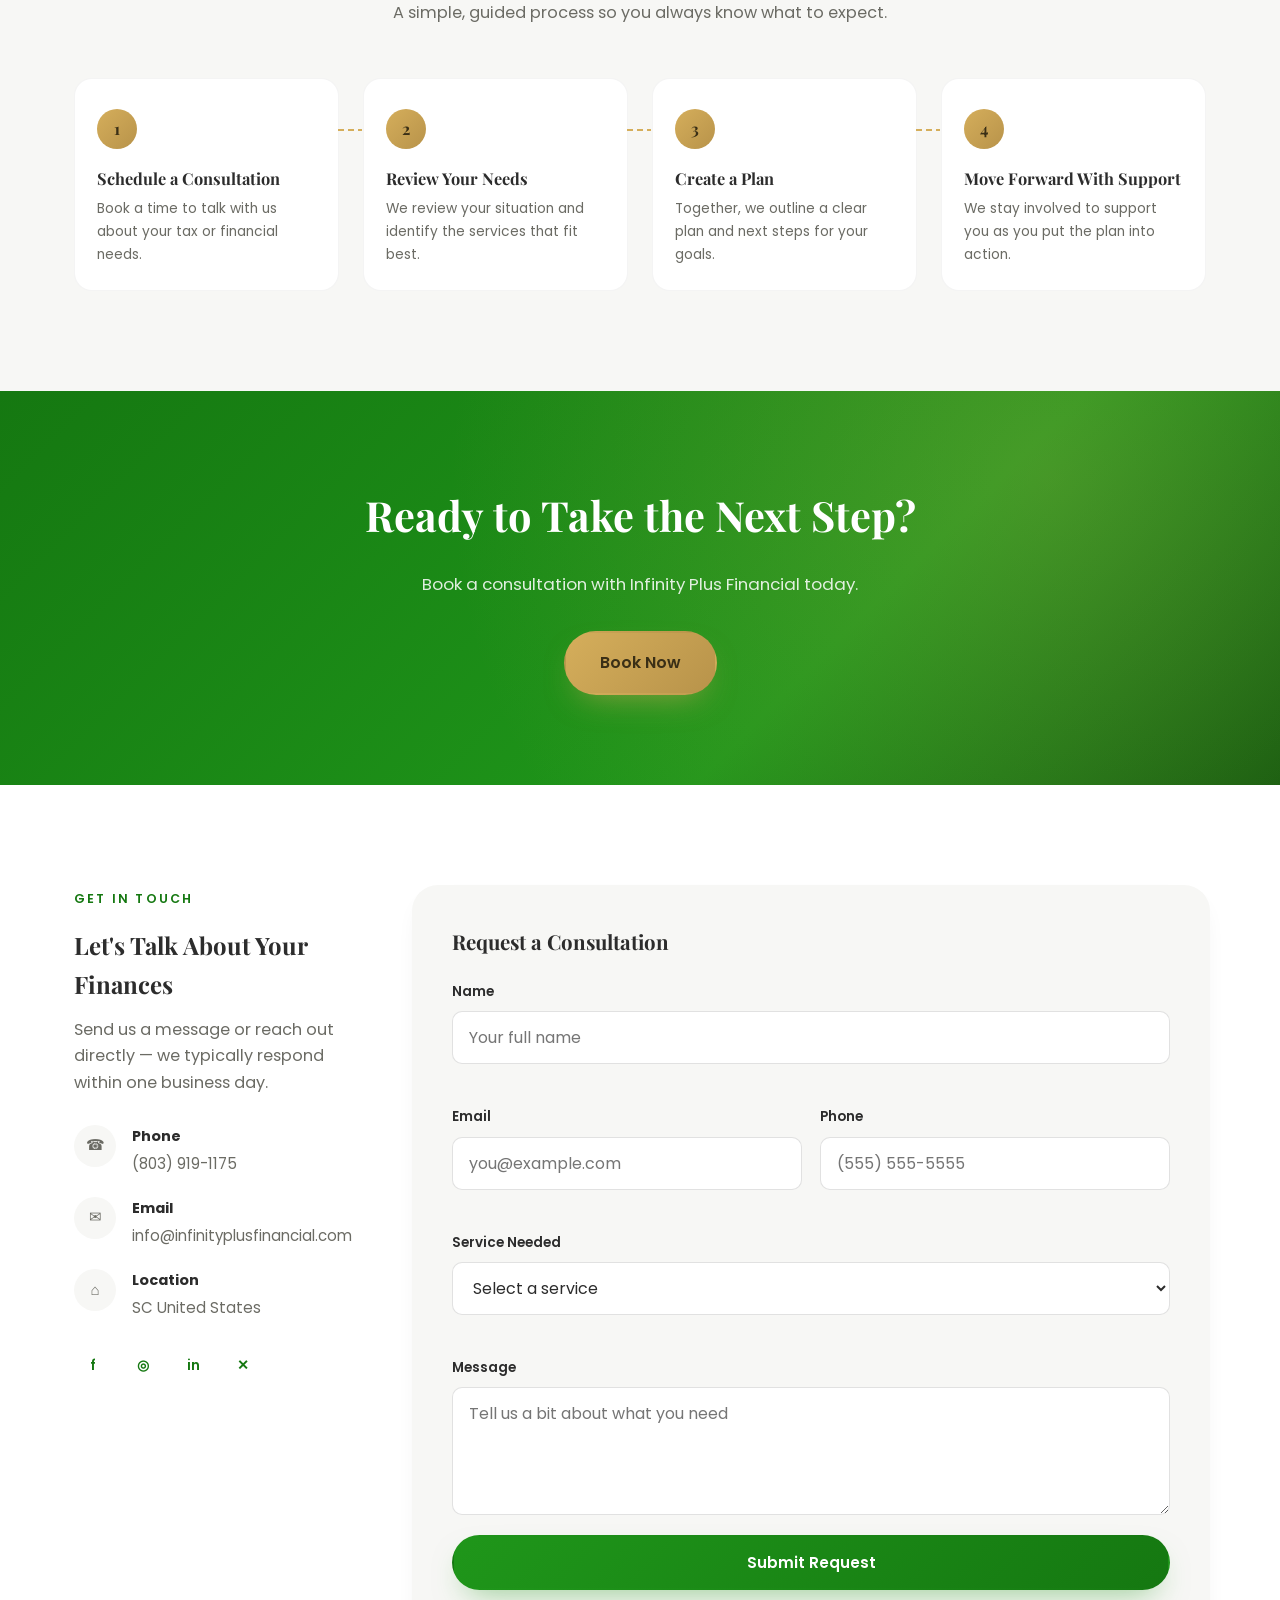
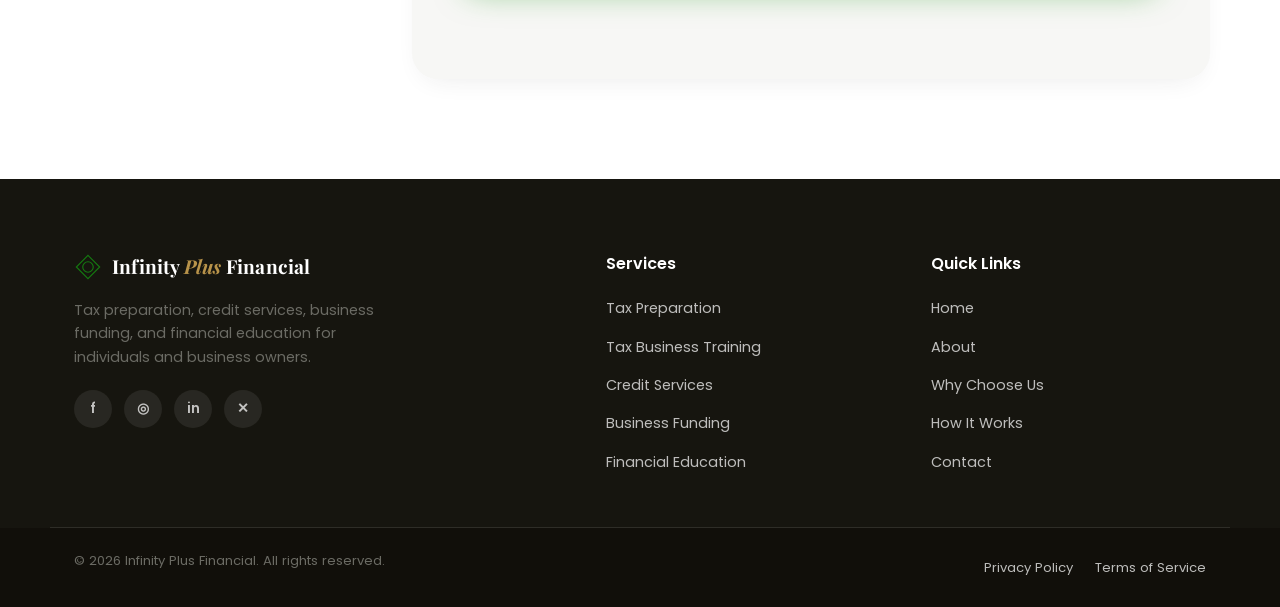
==== commit 35c869c1: "Update index.html" ====
--- a/website/index.html
+++ b/website/index.html
@@ -289,7 +289,7 @@
         <h2>Let's Talk About Your Finances</h2>
         <p class="section-sub" style="margin:0 0 28px;text-align:left;">Send us a message or reach out directly &mdash; we typically respond within one business day.</p>
         <ul class="contact-list">
-          <li><span class="c-icon">☎</span><div><strong>Phone</strong><a href="tel:+10000000000">(803) 919-1175</a></div></li>
+          <li><span class="c-icon">☎</span><div><strong>Phone</strong><a href="tel:+18039191175">(803) 919-1175</a></div></li>
           <li><span class="c-icon">✉</span><div><strong>Email</strong><a href="mailto:info@infinityplusfinancial.com">info@infinityplusfinancial.com</a></div></li>
           <li><span class="c-icon">⌂</span><div><strong>Location</strong><span>SC United States</span></div></li>
         </ul>
--- a/website/style.css
+++ b/website/style.css
@@ -0,0 +1,574 @@
+/* =========================================================
+   Infinity Plus Financial — Business Website
+   ========================================================= */
+
+:root {
+  --emerald: #1F961A;
+  --emerald-dark: #157811;
+  --gold: #D5AE5B;
+  --gold-deep: #b8934a;
+  --white: #FFFFFF;
+  --soft-gray: #F7F7F5;
+  --charcoal: #2C2C2C;
+  --text-muted: #6b6b64;
+
+  --font-head: 'Playfair Display', Georgia, serif;
+  --font-body: 'Poppins', -apple-system, BlinkMacSystemFont, sans-serif;
+
+  --radius-sm: 10px;
+  --radius-md: 18px;
+  --radius-lg: 26px;
+
+  --shadow-soft: 0 20px 46px -22px rgba(31, 150, 26, 0.18);
+  --shadow-card: 0 10px 28px -14px rgba(44, 44, 44, 0.12);
+
+  --container: 1180px;
+  --header-h: 80px;
+}
+
+/* ---------- Reset ---------- */
+*, *::before, *::after { box-sizing: border-box; }
+html { scroll-behavior: smooth; }
+body {
+  margin: 0;
+  font-family: var(--font-body);
+  color: var(--charcoal);
+  background: var(--white);
+  line-height: 1.65;
+  -webkit-font-smoothing: antialiased;
+}
+img, svg { max-width: 100%; display: block; }
+a { color: inherit; text-decoration: none; }
+ul, ol { margin: 0; padding: 0; list-style: none; }
+h1, h2, h3, h4 { font-family: var(--font-head); font-weight: 700; margin: 0 0 .5em; color: var(--charcoal); }
+p { margin: 0 0 1em; color: var(--text-muted); }
+button { font-family: inherit; cursor: pointer; }
+input, select, textarea { font-family: inherit; font-size: 1rem; }
+
+.skip-link {
+  position: absolute; left: -999px; top: 0; background: var(--emerald); color: #fff;
+  padding: 12px 18px; border-radius: 0 0 8px 0; z-index: 1000;
+}
+.skip-link:focus { left: 0; }
+
+:focus-visible { outline: 3px solid var(--gold); outline-offset: 3px; }
+
+.container {
+  max-width: var(--container);
+  margin: 0 auto;
+  padding: 0 24px;
+}
+
+.text-gold { color: var(--gold-deep); }
+
+/* ---------- Buttons ---------- */
+.btn {
+  display: inline-flex;
+  align-items: center;
+  justify-content: center;
+  gap: 8px;
+  padding: 14px 28px;
+  border-radius: 999px;
+  font-weight: 600;
+  font-size: .95rem;
+  border: 2px solid transparent;
+  transition: transform .25s ease, box-shadow .25s ease, background .25s ease, color .25s ease, border-color .25s ease;
+  white-space: nowrap;
+}
+.btn-lg { padding: 17px 34px; font-size: 1rem; }
+.btn-block { width: 100%; }
+
+.btn-emerald {
+  background: linear-gradient(135deg, var(--emerald), var(--emerald-dark));
+  color: #fff;
+  box-shadow: 0 14px 32px -14px rgba(31,150,26,.55);
+}
+.btn-emerald:hover {
+  transform: translateY(-3px);
+  box-shadow: 0 20px 40px -14px rgba(31,150,26,.65);
+}
+
+.btn-gold {
+  background: linear-gradient(135deg, var(--gold), var(--gold-deep));
+  color: #3a2f16;
+  box-shadow: 0 14px 32px -14px rgba(213,174,91,.6);
+}
+.btn-gold:hover {
+  transform: translateY(-3px);
+  box-shadow: 0 20px 40px -14px rgba(213,174,91,.7);
+}
+
+.btn-outline {
+  background: transparent;
+  border-color: rgba(44,44,44,.18);
+  color: var(--charcoal);
+}
+.btn-outline:hover {
+  border-color: var(--emerald);
+  color: var(--emerald-dark);
+  transform: translateY(-3px);
+}
+
+/* ---------- Reveal animation ---------- */
+.reveal-up {
+  opacity: 0;
+  transform: translateY(26px);
+  transition: opacity .7s cubic-bezier(.22,1,.36,1), transform .7s cubic-bezier(.22,1,.36,1);
+  transition-delay: var(--delay, 0s);
+}
+.reveal-up.is-visible { opacity: 1; transform: translateY(0); }
+
+@media (prefers-reduced-motion: reduce) {
+  * { animation-duration: .01ms !important; animation-iteration-count: 1 !important; transition-duration: .01ms !important; scroll-behavior: auto !important; }
+}
+
+/* =========================================================
+   HEADER
+   ========================================================= */
+.site-header {
+  position: fixed;
+  top: 0; left: 0; right: 0;
+  z-index: 500;
+  padding: 18px 0;
+  background: rgba(255,255,255,.9);
+  backdrop-filter: blur(10px);
+  -webkit-backdrop-filter: blur(10px);
+  transition: box-shadow .3s ease, padding .3s ease;
+  border-bottom: 1px solid transparent;
+}
+.site-header.scrolled {
+  box-shadow: 0 8px 26px -16px rgba(44,44,44,.2);
+  padding: 10px 0;
+  border-bottom-color: rgba(213,174,91,.2);
+}
+.header-inner {
+  display: flex;
+  align-items: center;
+  justify-content: space-between;
+  gap: 24px;
+}
+.logo { display: flex; align-items: center; gap: 10px; }
+.logo-mark { color: var(--emerald-dark); display: inline-flex; }
+.logo-text {
+  font-family: var(--font-head);
+  font-weight: 700;
+  font-size: 1.2rem;
+  letter-spacing: .2px;
+  color: var(--charcoal);
+}
+.logo-text em { font-style: italic; color: var(--gold-deep); }
+
+.main-nav ul { display: flex; gap: 28px; }
+.main-nav a {
+  font-size: .92rem;
+  font-weight: 500;
+  color: var(--charcoal);
+  position: relative;
+  padding: 6px 0;
+}
+.main-nav a::after {
+  content: '';
+  position: absolute; left: 0; right: 100%; bottom: 0;
+  height: 2px; background: var(--gold);
+  transition: right .3s ease;
+}
+.main-nav a:hover::after { right: 0; }
+
+.header-actions { display: flex; align-items: center; gap: 16px; }
+.btn-nav { padding: 11px 22px; font-size: .86rem; }
+
+.hamburger {
+  display: none;
+  flex-direction: column;
+  gap: 5px;
+  background: none;
+  border: none;
+  padding: 6px;
+}
+.hamburger span { width: 24px; height: 2px; background: var(--charcoal); border-radius: 2px; transition: transform .3s ease, opacity .3s ease; }
+.hamburger[aria-expanded="true"] span:nth-child(1) { transform: translateY(7px) rotate(45deg); }
+.hamburger[aria-expanded="true"] span:nth-child(2) { opacity: 0; }
+.hamburger[aria-expanded="true"] span:nth-child(3) { transform: translateY(-7px) rotate(-45deg); }
+
+.mobile-nav {
+  max-height: 0;
+  overflow: hidden;
+  background: rgba(255,255,255,.99);
+  transition: max-height .4s ease;
+  border-top: 1px solid rgba(213,174,91,.2);
+}
+.mobile-nav.open { max-height: 520px; }
+.mobile-nav ul { padding: 20px 24px 0; display: flex; flex-direction: column; gap: 4px; }
+.mobile-nav a { display: block; padding: 12px 0; font-weight: 500; border-bottom: 1px solid rgba(44,44,44,.06); }
+.mobile-nav .btn { margin: 18px 24px 22px; }
+
+/* =========================================================
+   HERO
+   ========================================================= */
+.hero {
+  position: relative;
+  padding: calc(var(--header-h) + 56px) 0 90px;
+  overflow: hidden;
+  background: var(--white);
+}
+.hero-bg { position: absolute; inset: 0; z-index: 0; pointer-events: none; }
+.hero-glow { position: absolute; border-radius: 50%; filter: blur(80px); opacity: .16; }
+.glow-1 { width: 460px; height: 460px; background: var(--emerald); top: -160px; right: -120px; }
+.glow-2 { width: 360px; height: 360px; background: var(--gold); bottom: -140px; left: -100px; opacity: .18; }
+
+.hero-inner {
+  position: relative;
+  z-index: 1;
+  display: grid;
+  grid-template-columns: 1.05fr .95fr;
+  gap: 60px;
+  align-items: center;
+}
+
+.eyebrow {
+  text-transform: uppercase;
+  letter-spacing: 2.2px;
+  font-size: .78rem;
+  font-weight: 600;
+  color: var(--emerald-dark);
+  margin-bottom: 16px;
+  display: inline-block;
+}
+
+.hero-title {
+  font-size: clamp(2.3rem, 4.4vw, 3.4rem);
+  line-height: 1.14;
+  margin-bottom: 22px;
+  letter-spacing: -.5px;
+}
+.hero-subtitle {
+  font-size: 1.06rem;
+  max-width: 520px;
+  margin-bottom: 34px;
+}
+.hero-actions { display: flex; gap: 16px; flex-wrap: wrap; }
+
+.hero-visual { position: relative; padding: 20px; }
+.visual-card {
+  background: var(--white);
+  border: 1px solid rgba(44,44,44,.06);
+  border-radius: var(--radius-lg);
+  box-shadow: var(--shadow-soft);
+}
+.card-main { padding: 30px; }
+.visual-row { display: flex; gap: 8px; margin-bottom: 26px; }
+.visual-dot { width: 10px; height: 10px; border-radius: 50%; background: var(--soft-gray); }
+.visual-dot:nth-child(1) { background: var(--gold); }
+.visual-bars { display: flex; align-items: flex-end; gap: 12px; height: 140px; margin-bottom: 20px; }
+.visual-bars span {
+  flex: 1;
+  height: var(--h);
+  border-radius: 8px 8px 2px 2px;
+  background: linear-gradient(180deg, var(--emerald), var(--emerald-dark));
+}
+.visual-bars span:nth-child(2n) { background: linear-gradient(180deg, var(--gold), var(--gold-deep)); }
+.visual-line svg { width: 100%; height: 50px; }
+
+.card-float {
+  position: absolute;
+  display: flex;
+  align-items: center;
+  gap: 10px;
+  padding: 12px 16px;
+  border-radius: var(--radius-md);
+  font-size: .82rem;
+  box-shadow: var(--shadow-card);
+}
+.card-float strong { display: block; font-size: .85rem; }
+.card-float small { color: var(--text-muted); }
+.cf-icon {
+  width: 34px; height: 34px; border-radius: 50%;
+  display: flex; align-items: center; justify-content: center;
+  color: #fff; font-weight: 700; flex-shrink: 0;
+}
+.card-float-1 { top: 0; left: -6%; }
+.card-float-1 .cf-icon { background: linear-gradient(135deg, var(--emerald), var(--emerald-dark)); }
+.card-float-2 { bottom: 4%; right: -6%; }
+.card-float-2 .cf-icon { background: linear-gradient(135deg, var(--gold), var(--gold-deep)); color: #3a2f16; }
+
+/* =========================================================
+   SECTION SHARED
+   ========================================================= */
+.section { padding: 100px 0; }
+.section-head { max-width: 660px; margin: 0 auto 52px; text-align: center; }
+.section-head h2 { font-size: clamp(1.85rem, 3.1vw, 2.5rem); }
+.section-sub { font-size: 1.01rem; }
+.section-head .eyebrow { display: block; text-align: center; }
+
+/* =========================================================
+   ABOUT
+   ========================================================= */
+.about { background: var(--soft-gray); }
+.about-grid { display: grid; grid-template-columns: .85fr 1.15fr; gap: 64px; align-items: center; }
+.about-block { border-radius: var(--radius-lg); overflow: hidden; box-shadow: var(--shadow-card); }
+.about-content .lead { font-size: 1.08rem; color: var(--charcoal); }
+
+/* =========================================================
+   SERVICES
+   ========================================================= */
+.services { background: var(--white); }
+.service-grid {
+  display: grid;
+  grid-template-columns: repeat(3, 1fr);
+  gap: 26px;
+}
+.service-card {
+  background: var(--soft-gray);
+  border: 1px solid rgba(44,44,44,.05);
+  border-radius: var(--radius-md);
+  padding: 36px 28px;
+  transition: transform .35s ease, box-shadow .35s ease, background .35s ease;
+}
+.service-card:hover {
+  transform: translateY(-8px);
+  box-shadow: var(--shadow-soft);
+  background: #fff;
+}
+.service-icon {
+  width: 56px; height: 56px;
+  border-radius: 16px;
+  display: flex; align-items: center; justify-content: center;
+  background: linear-gradient(135deg, rgba(31,150,26,.1), rgba(213,174,91,.16));
+  color: var(--emerald-dark);
+  margin-bottom: 20px;
+}
+.service-icon svg { width: 27px; height: 27px; }
+.service-card h3 { font-size: 1.14rem; margin-bottom: 10px; }
+.service-card p { font-size: .92rem; margin-bottom: 0; }
+
+/* =========================================================
+   WHY US
+   ========================================================= */
+.why-us { background: var(--white); }
+.why-grid {
+  display: grid;
+  grid-template-columns: 1.1fr .9fr;
+  gap: 64px;
+  align-items: center;
+}
+.check-list { display: flex; flex-direction: column; gap: 22px; margin-top: 8px; }
+.check-list li { display: flex; align-items: flex-start; gap: 16px; }
+.check-mark {
+  flex-shrink: 0;
+  width: 30px; height: 30px;
+  border-radius: 50%;
+  background: linear-gradient(135deg, var(--emerald), var(--emerald-dark));
+  color: #fff;
+  display: flex; align-items: center; justify-content: center;
+  font-size: .85rem;
+  font-weight: 700;
+}
+.check-list strong { display: block; font-size: 1.02rem; margin-bottom: 2px; color: var(--charcoal); }
+.check-list p { margin: 0; font-size: .9rem; }
+.why-visual { border-radius: var(--radius-lg); overflow: hidden; box-shadow: var(--shadow-card); }
+
+/* =========================================================
+   PROCESS / TIMELINE
+   ========================================================= */
+.process { background: var(--soft-gray); }
+.timeline {
+  display: grid;
+  grid-template-columns: repeat(4, 1fr);
+  gap: 24px;
+}
+.timeline-step {
+  position: relative;
+  background: var(--white);
+  border: 1px solid rgba(44,44,44,.05);
+  border-radius: var(--radius-md);
+  padding: 30px 22px 24px;
+  text-align: left;
+}
+.timeline-step h3 { font-size: 1.02rem; margin-bottom: 6px; }
+.timeline-step p { font-size: .86rem; margin-bottom: 0; }
+.step-num {
+  display: inline-flex;
+  align-items: center; justify-content: center;
+  width: 40px; height: 40px;
+  border-radius: 50%;
+  background: linear-gradient(135deg, var(--gold), var(--gold-deep));
+  color: #3a2f16;
+  font-family: var(--font-head);
+  font-weight: 700;
+  margin-bottom: 16px;
+}
+.timeline-step:not(:last-child)::after {
+  content: '';
+  position: absolute;
+  top: 50px; right: -24px;
+  width: 24px; height: 2px;
+  background: repeating-linear-gradient(90deg, var(--gold) 0 6px, transparent 6px 10px);
+  display: none;
+}
+@media (min-width: 861px) {
+  .timeline-step:not(:nth-child(4n)):not(:last-child)::after { display: block; }
+}
+
+/* =========================================================
+   FINAL CTA
+   ========================================================= */
+.final-cta {
+  background: linear-gradient(135deg, var(--emerald-dark) 0%, var(--emerald) 65%, #0f5a0c 100%);
+  padding: 90px 0;
+  position: relative;
+  overflow: hidden;
+}
+.final-cta::before {
+  content: '';
+  position: absolute; inset: 0;
+  background: radial-gradient(circle at 82% 22%, rgba(213,174,91,.22), transparent 55%);
+}
+.final-cta-inner { position: relative; text-align: center; max-width: 620px; margin: 0 auto; }
+.final-cta h2 { color: #fff; font-size: clamp(1.9rem, 3.4vw, 2.6rem); }
+.final-cta p { color: rgba(255,255,255,.86); font-size: 1.05rem; margin-bottom: 32px; }
+
+/* =========================================================
+   CONTACT
+   ========================================================= */
+.contact { background: var(--white); }
+.contact-grid { display: grid; grid-template-columns: .85fr 1.15fr; gap: 60px; }
+.contact-list { display: flex; flex-direction: column; gap: 20px; margin-bottom: 26px; }
+.contact-list li { display: flex; align-items: flex-start; gap: 16px; }
+.c-icon {
+  width: 42px; height: 42px;
+  border-radius: 50%;
+  background: var(--soft-gray);
+  color: var(--emerald-dark);
+  display: flex; align-items: center; justify-content: center;
+  flex-shrink: 0;
+  font-size: 1.1rem;
+}
+.contact-list strong { display: block; font-size: .9rem; margin-bottom: 2px; color: var(--charcoal); }
+.contact-list a, .contact-list span { font-size: .94rem; color: var(--text-muted); }
+.contact-list a:hover { color: var(--emerald-dark); }
+.contact-social a {
+  background: var(--soft-gray);
+  color: var(--emerald-dark);
+}
+.contact-social a:hover { background: var(--gold); color: #3a2f16; }
+
+.contact-form {
+  background: var(--soft-gray);
+  border-radius: var(--radius-lg);
+  padding: 40px;
+  box-shadow: var(--shadow-card);
+}
+.contact-form h3 { font-size: 1.28rem; margin-bottom: 22px; }
+.form-row { margin-bottom: 20px; display: flex; flex-direction: column; gap: 8px; }
+.form-row-group { display: grid; grid-template-columns: 1fr 1fr; gap: 18px; }
+.form-row label { font-size: .85rem; font-weight: 600; color: var(--charcoal); }
+.form-row input, .form-row select, .form-row textarea {
+  padding: 13px 16px;
+  border-radius: var(--radius-sm);
+  border: 1.5px solid rgba(44,44,44,.14);
+  background: #fff;
+  color: var(--charcoal);
+  transition: border-color .25s ease, box-shadow .25s ease;
+}
+.form-row input:focus, .form-row select:focus, .form-row textarea:focus {
+  border-color: var(--emerald);
+  box-shadow: 0 0 0 4px rgba(31,150,26,.12);
+  outline: none;
+}
+.form-row input.invalid, .form-row select.invalid, .form-row textarea.invalid { border-color: #c0392b; }
+.field-error { font-size: .78rem; color: #c0392b; min-height: 14px; }
+.form-status { text-align: center; font-size: .9rem; font-weight: 600; min-height: 20px; margin-top: 14px; }
+.form-status.success { color: var(--emerald-dark); }
+
+/* =========================================================
+   FOOTER
+   ========================================================= */
+.site-footer { background: #16150f; color: rgba(255,255,255,.72); padding: 72px 0 0; }
+.footer-inner {
+  display: grid;
+  grid-template-columns: 1.4fr .8fr .8fr;
+  gap: 50px;
+  padding-bottom: 52px;
+  border-bottom: 1px solid rgba(255,255,255,.1);
+}
+.footer-logo .logo-text { color: #fff; }
+.footer-brand p { margin: 16px 0 20px; font-size: .9rem; max-width: 320px; }
+.social-icons { display: flex; gap: 12px; }
+.social-icons a {
+  width: 38px; height: 38px;
+  border-radius: 50%;
+  background: rgba(255,255,255,.08);
+  display: flex; align-items: center; justify-content: center;
+  font-size: .85rem; font-weight: 600;
+  transition: background .25s ease, transform .25s ease, color .25s ease;
+}
+.social-icons a:hover { background: var(--gold); color: #3a2f16; transform: translateY(-3px); }
+
+.footer-col h4 { color: #fff; font-size: 1rem; margin-bottom: 18px; font-family: var(--font-body); font-weight: 600; }
+.footer-col ul { display: flex; flex-direction: column; gap: 12px; }
+.footer-col a { font-size: .9rem; }
+.footer-col a:hover { color: var(--gold); }
+
+.footer-bottom { background: #110f0a; }
+.footer-bottom-inner {
+  display: flex; justify-content: space-between; align-items: center;
+  padding: 22px 24px; flex-wrap: wrap; gap: 12px;
+  font-size: .82rem;
+}
+.footer-legal { display: flex; gap: 22px; }
+.footer-legal a:hover { color: var(--gold); }
+
+/* =========================================================
+   BACK TO TOP
+   ========================================================= */
+.back-to-top {
+  position: fixed;
+  bottom: 26px; right: 26px;
+  width: 48px; height: 48px;
+  border-radius: 50%;
+  background: linear-gradient(135deg, var(--emerald), var(--emerald-dark));
+  color: #fff;
+  border: none;
+  box-shadow: 0 14px 32px -14px rgba(31,150,26,.55);
+  font-size: 1.2rem;
+  opacity: 0;
+  visibility: hidden;
+  transform: translateY(12px);
+  transition: opacity .3s ease, transform .3s ease, visibility .3s ease;
+  z-index: 400;
+}
+.back-to-top.visible { opacity: 1; visibility: visible; transform: translateY(0); }
+.back-to-top:hover { transform: translateY(-4px); }
+
+/* =========================================================
+   RESPONSIVE
+   ========================================================= */
+@media (max-width: 1080px) {
+  .about-grid, .why-grid, .contact-grid { grid-template-columns: 1fr; gap: 44px; }
+  .about-visual, .why-visual { order: -1; max-width: 460px; margin: 0 auto; }
+  .timeline { grid-template-columns: repeat(2, 1fr); }
+  .service-grid { grid-template-columns: repeat(2, 1fr); }
+}
+
+@media (max-width: 900px) {
+  .main-nav { display: none; }
+  .hamburger { display: flex; }
+  .btn-nav { display: none; }
+  .hero-inner { grid-template-columns: 1fr; }
+  .hero-visual { max-width: 460px; margin: 0 auto; }
+  .hero-copy { text-align: center; }
+  .hero-actions { justify-content: center; }
+  .hero-subtitle { margin-left: auto; margin-right: auto; }
+}
+
+@media (max-width: 640px) {
+  .section { padding: 72px 0; }
+  .hero { padding-top: calc(var(--header-h) + 28px); }
+  .service-grid { grid-template-columns: 1fr; }
+  .timeline { grid-template-columns: 1fr; }
+  .form-row-group { grid-template-columns: 1fr; }
+  .contact-form { padding: 26px; }
+  .card-float { position: static; margin-top: 12px; }
+  .hero-visual { padding: 0; }
+  .footer-inner { grid-template-columns: 1fr; gap: 32px; }
+}
